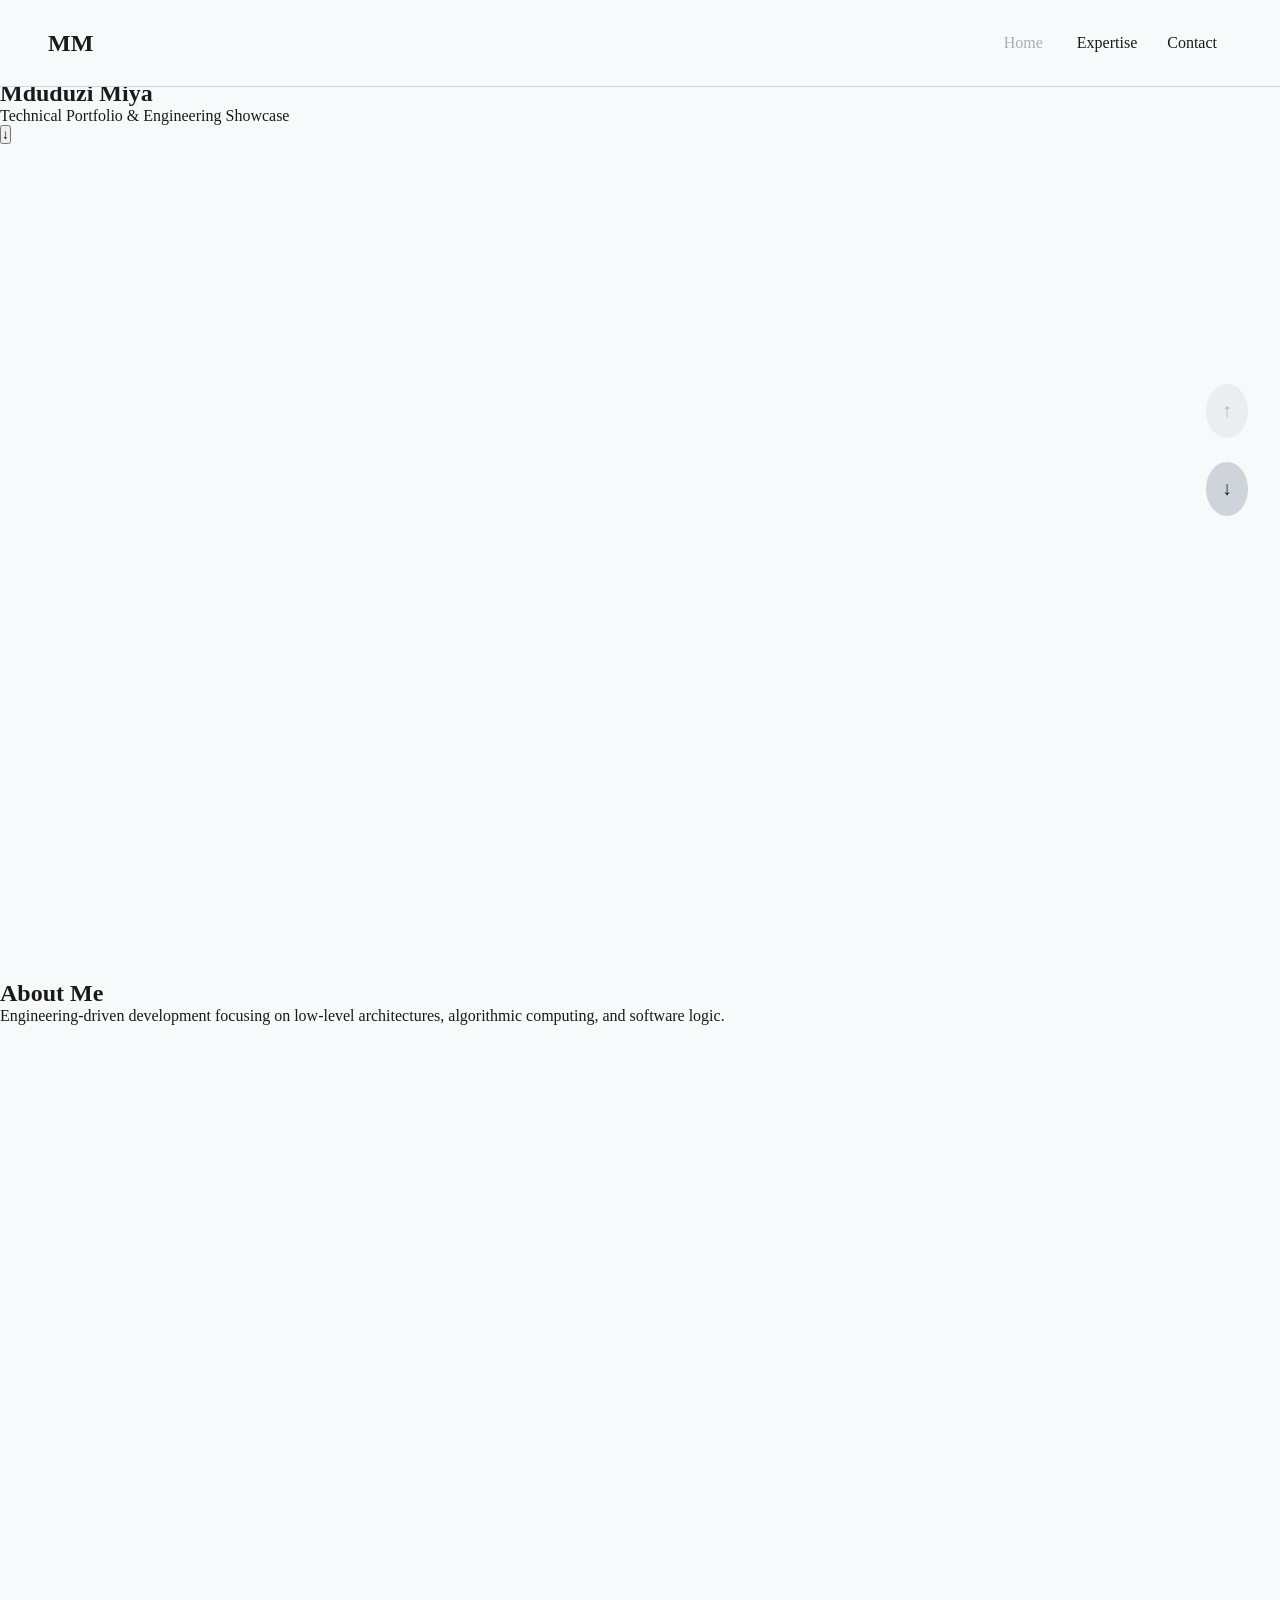
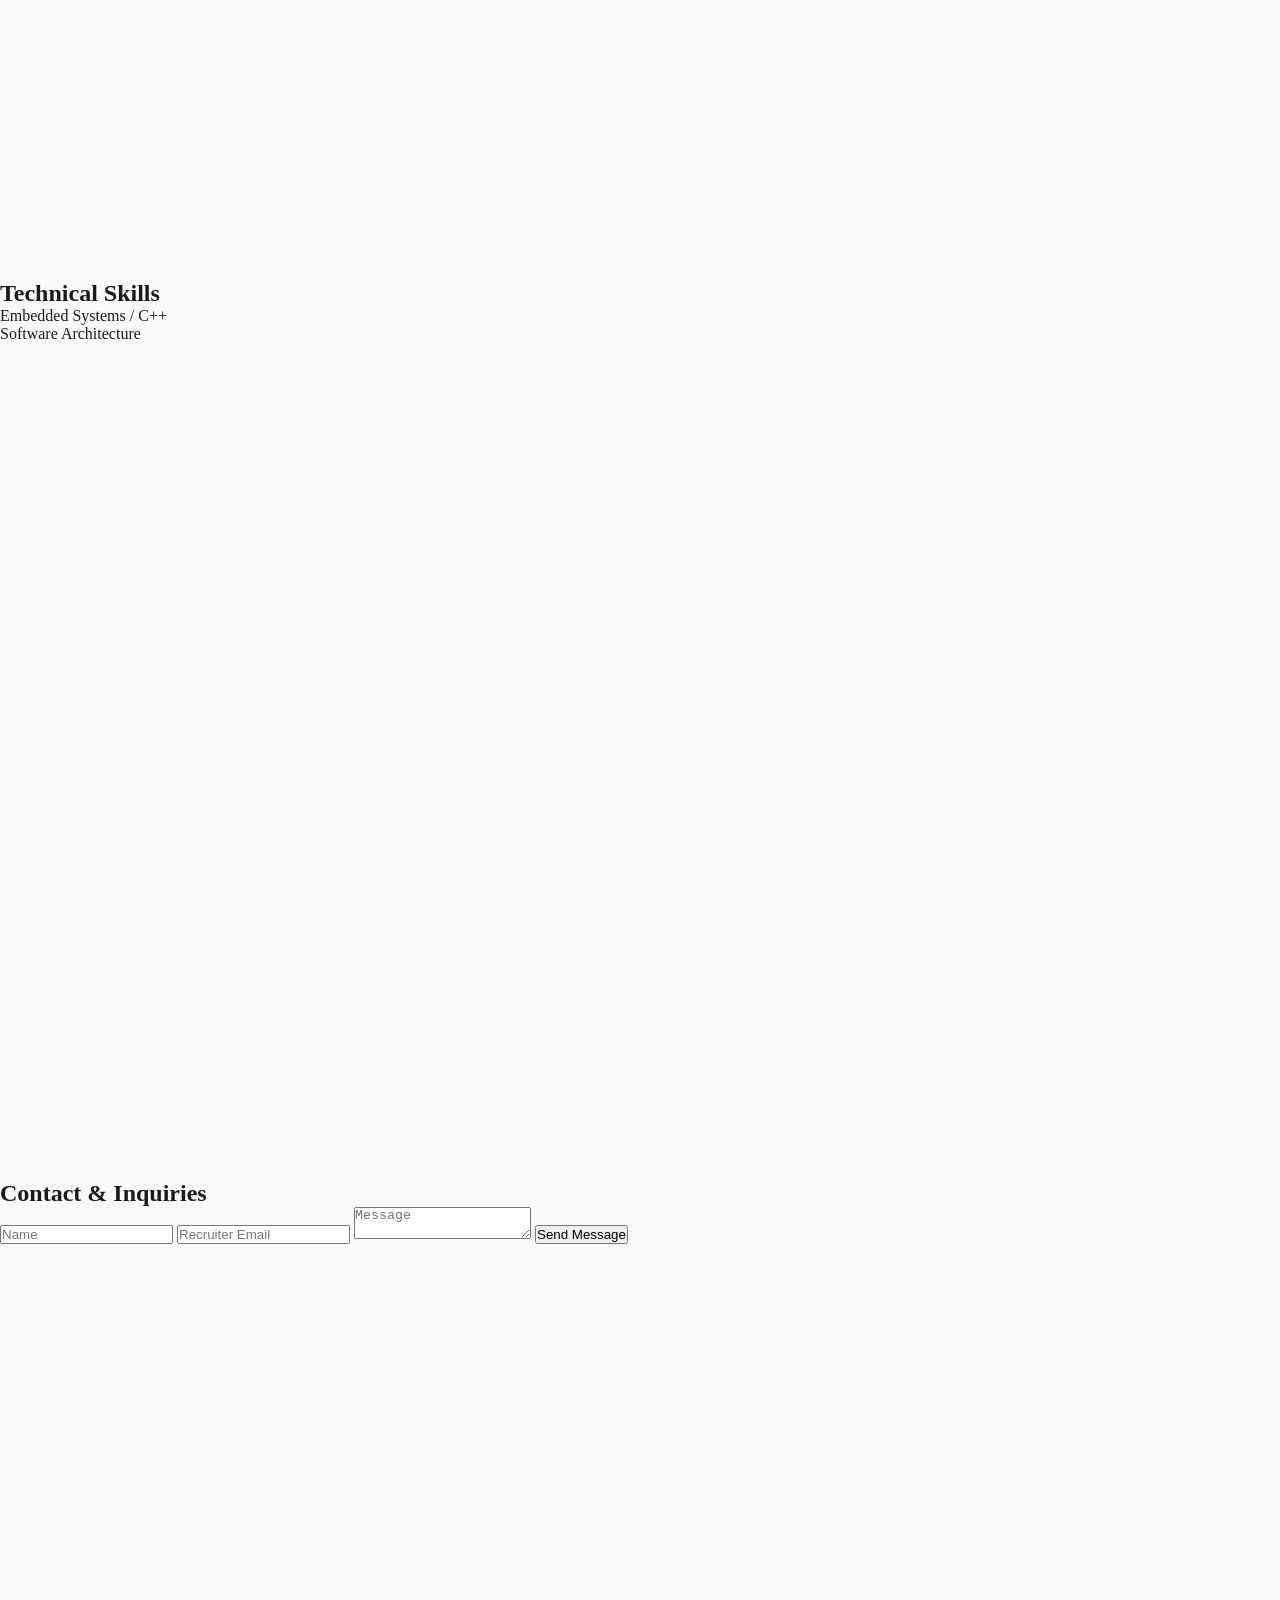
==== index.html @ b592c9f6 "Initial portfolio website" ====
<!DOCTYPE html>
<html lang="en">
<head>
    <meta charset="UTF-8">
    <meta name="viewport" content="width=device-width, initial-scale=1.0">
    <meta name="description" content="Technical portfolio of Mduduzi Miya">
    <title>Mduduzi Miya | Technical Portfolio</title>
    <link rel="stylesheet" href="css/main.css">
    <link rel="stylesheet" href="css/components/hero.css">
    <link rel="stylesheet" href="css/components/cards.css">
    <link rel="stylesheet" href="css/components/skill-bars.css">
    <link rel="stylesheet" href="css/components/footer.css">
    <link rel="stylesheet" href="css/responsive.css">
</head>
<body>

    <header id="global-header" class="site-header"></header>

    <main id="scroll-viewport">
        
        <section id="home-hero" class="panel scroll-locked">
            <div class="hero-content">
                <h1>Mduduzi Miya</h1>
                <p class="subtitle">Technical Portfolio & Engineering Showcase</p>
                <button class="cta-arrow">↓</button>
            </div>
        </section>
        
        <section id="home-about" class="panel">
            <div class="container">
                <h2>About Me</h2>
                <p>Engineering-driven development focusing on low-level architectures, algorithmic computing, and software logic.</p>
            </div>
        </section>

        <section id="home-skills" class="panel">
            <div class="container">
                <h2>Technical Skills</h2>
                <div class="skill-wrapper">
                    <label>Embedded Systems / C++</label>
                    <div class="progress-bar"><div class="fill" data-progress="90%"></div></div>
                </div>
                <div class="skill-wrapper">
                    <label>Software Architecture</label>
                    <div class="progress-bar"><div class="fill" data-progress="85%"></div></div>
                </div>
            </div>
        </section>

        <section id="home-contact" class="panel">
            <div class="container">
                <h2>Contact & Inquiries</h2>
                <form id="contact-form">
                    <input type="text" id="form-name" placeholder="Name" required>
                    <input type="email" id="form-email" placeholder="Recruiter Email" required>
                    <textarea id="form-message" placeholder="Message" required></textarea>
                    <button type="submit">Send Message</button>
                </form>
            </div>
        </section>

    </main>

    <div class="side-nav-arrows">
        <button id="nav-arrow-up" class="arrow-btn">↑</button>
        <button id="nav-arrow-down" class="arrow-btn">↓</button>
    </div>

    <script src="js/main.js"></script>
    <script src="js/sectionScroll.js"></script>
</body>
</html>
---- css/main.css ----
/* --- GLOBAL RESETS & TYPOGRAPHY FOUNDATIONS --- */
* {
    margin: 0;
    padding: 0;
    box-sizing: border-box;
}

body {
    background-color: #F8F9FA; /* Premium grayscale background color palette from PRD */
    color: #1A1A1A;
    font-family: 'Garamond', serif; /* Primary content serif style font from PRD layout specs */
    overflow-x: hidden;
    opacity: 0; /* Base structural state hidden for smooth page load fade entry triggers */
    transition: opacity 0.3s ease-in-out;
}

/* --- PREMIUM JS PAGE TRANSITION ANIMATION STATES --- */
body.page-loaded {
    opacity: 1;
}

body.page-exiting {
    opacity: 0;
}

/* --- SITE GLOBAL FIXED HEADER CONTAINER --- */
.site-header {
    width: 100%;
    position: fixed;
    top: 0;
    left: 0;
    display: flex;
    justify-content: space-between;
    align-items: center;
    padding: 1.5rem 3rem;
    background-color: rgba(248, 249, 250, 0.95);
    border-bottom: 1px solid #CED4DA;
    z-index: 1000;
}

.logo {
    font-family: 'Trajan', serif; /* Header title Trajan branding matching font spec */
    font-weight: bold;
    font-size: 1.5rem;
    color: #1A1A1A;
}

/* --- JS NAVIGATION SYSTEM DROPDOWN STYLING INTERFACES --- */
.dropdown {
    position: relative;
    display: inline-block;
}

.dropbtn {
    background: none;
    border: none;
    font-family: 'Trajan', serif;
    color: #1A1A1A;
    padding: 10px 15px;
    cursor: pointer;
    font-size: 1rem;
}

.dropdown-content {
    display: none;
    position: absolute;
    background-color: #F8F9FA;
    min-width: 200px;
    box-shadow: 0px 8px 16px rgba(0,0,0,0.05);
    border: 1px solid #CED4DA;
    z-index: 1001;
}

.dropdown-content .nav-custom-btn {
    display: block;
    width: 100%;
    text-align: left;
}

.dropdown:hover .dropdown-content {
    display: block;
}

/* --- DYNAMIC CUSTOM INTERACTION BUTTON MODIFIERS --- */
.nav-custom-btn {
    background: none;
    border: none;
    font-family: 'Trajan', serif;
    color: #1A1A1A;
    padding: 10px 15px;
    cursor: pointer;
    font-size: 1rem;
    transition: color 0.2s ease, background-color 0.2s ease;
}

.nav-custom-btn:hover, .nav-custom-btn.active {
    color: #A7AFB6; /* Premium layout selector accent text tint from PRD */
}

.dropdown-content .nav-custom-btn:hover {
    background-color: #E9ECEF;
}

/* --- STRUCTURAL VERTICAL FULL-SCREEN PANELS --- */
.panel {
    width: 100%;
    height: 100vh; /* Lock structural sections perfectly to exact fullscreen frame configurations */
    position: relative;
    overflow: hidden;
    padding-top: 80px; /* Buffer offset calculation to protect layout blocks from header overlap */
}

.panel.scroll-locked {
    touch-action: none; /* Disable viewport layout adjustments via drag tracking vectors */
}

/* --- FIXED MULTI-PAGE INTERFACE POSITION CONTROLS --- */
.side-nav-arrows {
    position: fixed;
    right: 2rem;
    top: 50%;
    transform: translateY(-50%);
    display: flex;
    flex-direction: column;
    gap: 1.5rem;
    z-index: 1000;
}

.arrow-btn {
    background: #CED4DA;
    border: none;
    padding: 1rem;
    cursor: pointer;
    border-radius: 50%;
    font-size: 1.2rem;
    color: #1A1A1A;
    transition: background 0.2s ease;
}

.arrow-btn:hover {
    background: #A7AFB6;
}
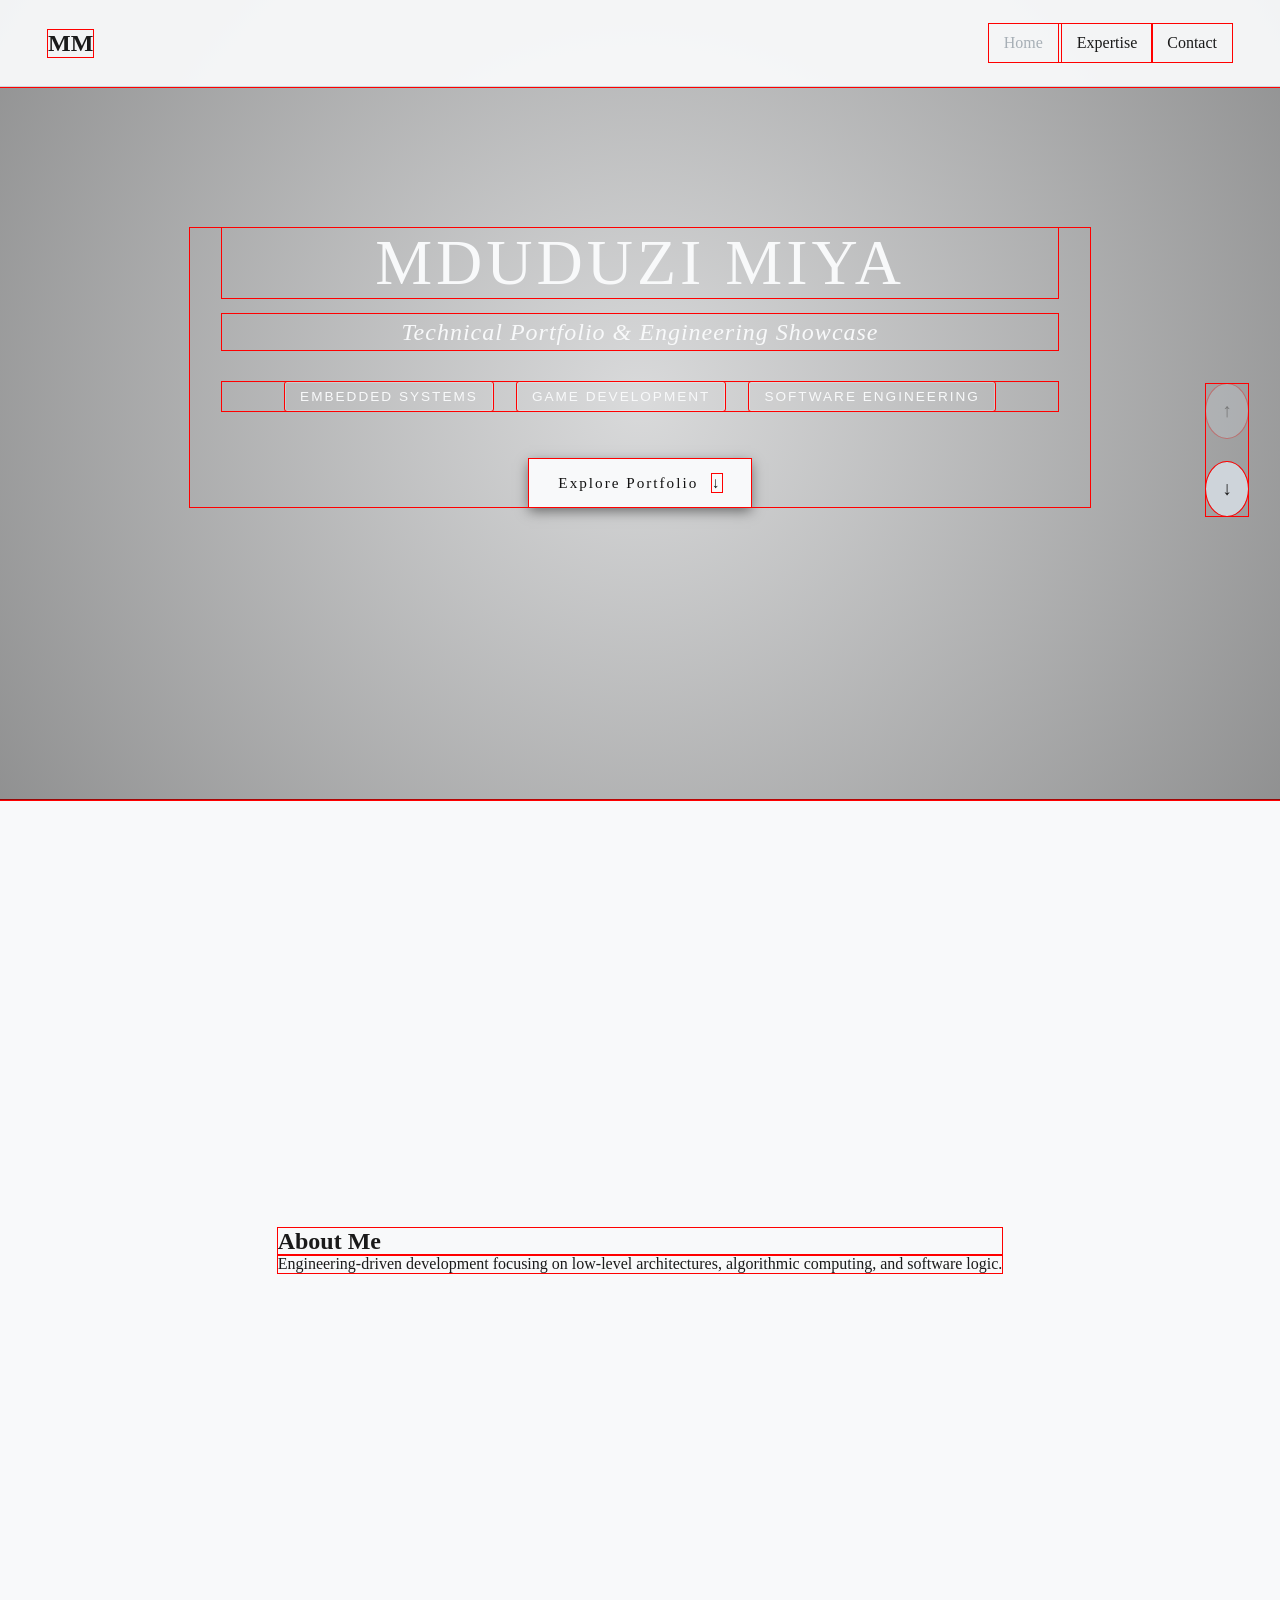
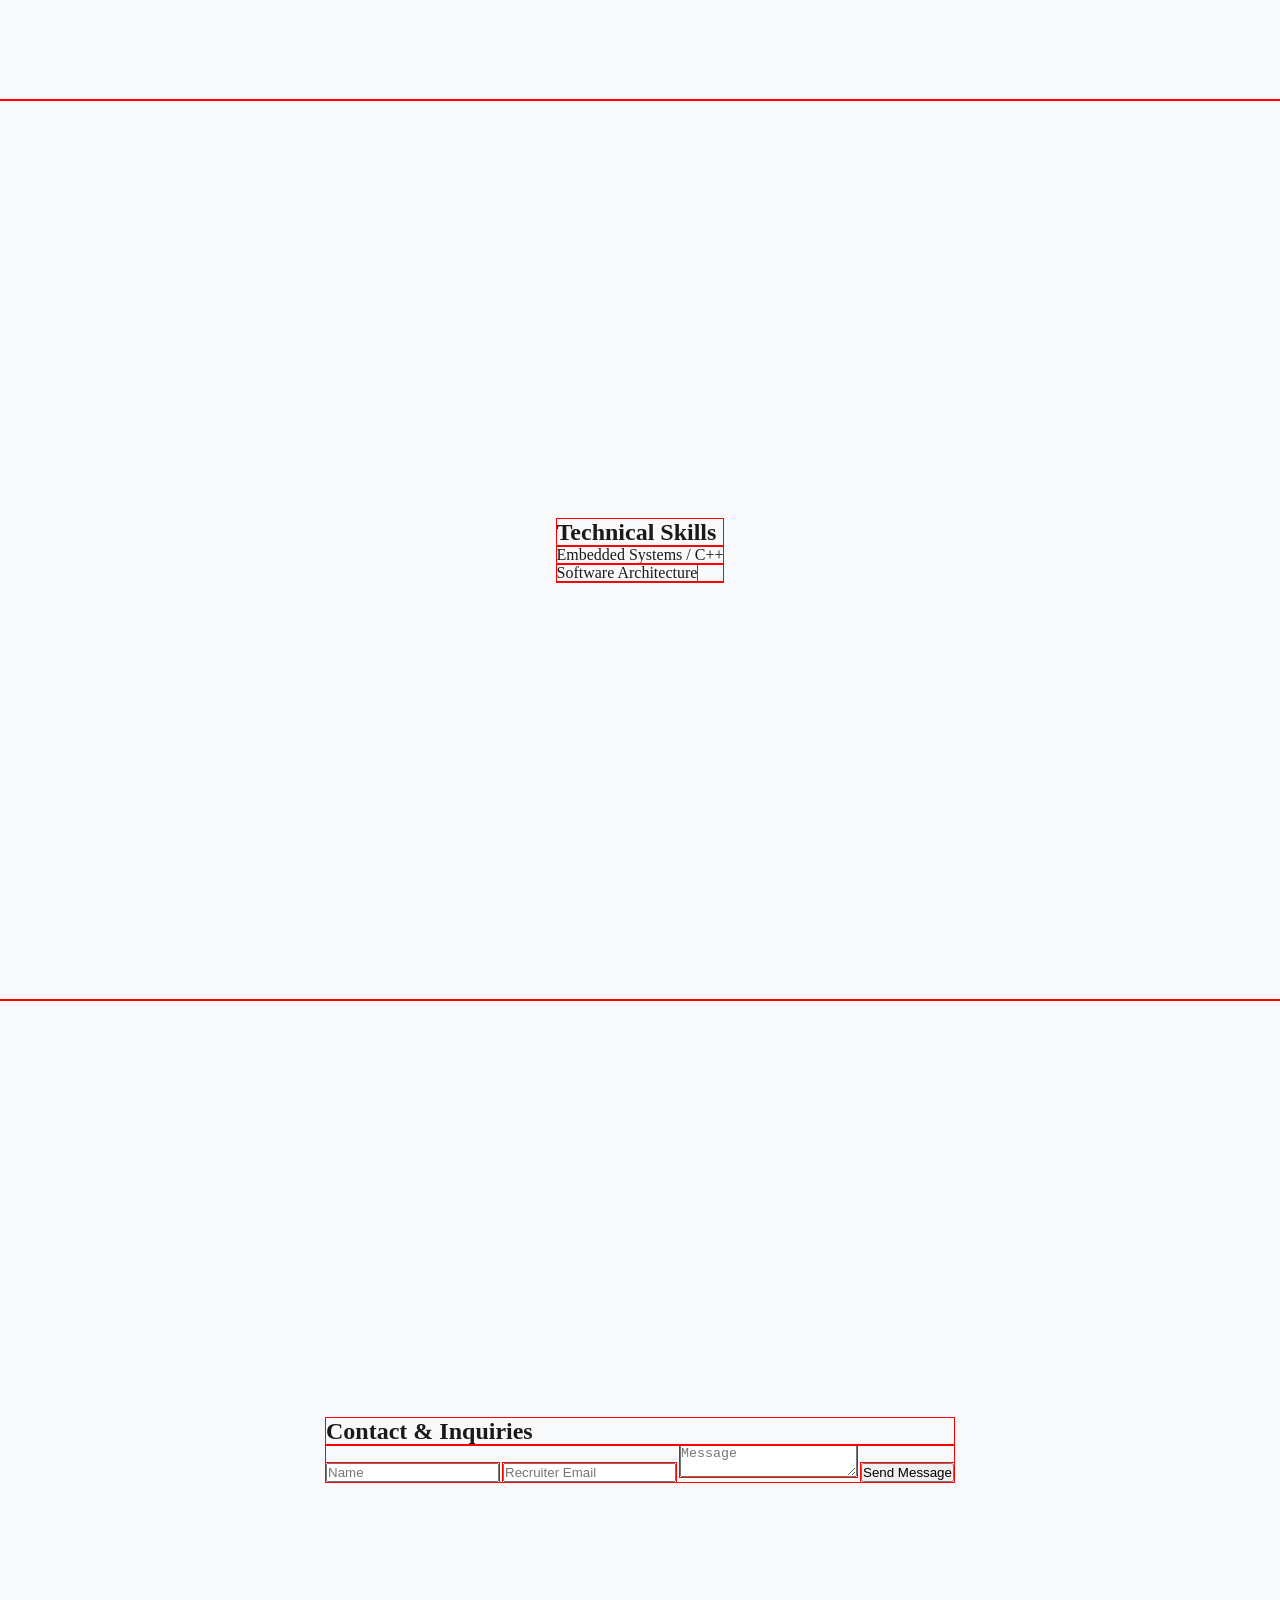
==== commit 25de0bea: "Hero Template for Home page" ====
--- a/index.html
+++ b/index.html
@@ -18,11 +18,23 @@
 
     <main id="scroll-viewport">
         
-        <section id="home-hero" class="panel scroll-locked">
+        <section id="home-section" class="panel scroll-locked">
+            <div class ="hero-overlay"> </div>
+
             <div class="hero-content">
-                <h1>Mduduzi Miya</h1>
-                <p class="subtitle">Technical Portfolio & Engineering Showcase</p>
-                <button class="cta-arrow">↓</button>
+                <h1 class = "hero-title">Mduduzi Miya</h1>
+
+                <p class="hero-subtitle">Technical Portfolio & Engineering Showcase</p>
+                
+                <div class = "hero-tags">
+                    <span>Embedded Systems</span>
+                    <span>Game Development</span>
+                    <span>Software Engineering</span>
+                </div>
+                <!-- This button still needs to be changed -->
+                <button class="cta-arrow" aria-label="Explore Portfolio">Explore Portfolio 
+                <span class="arrow-icon">↓</span>
+                </button>
             </div>
         </section>
         
--- a/css/main.css
+++ b/css/main.css
@@ -104,10 +104,10 @@
 /* --- STRUCTURAL VERTICAL FULL-SCREEN PANELS --- */
 .panel {
     width: 100%;
-    height: 100vh; /* Lock structural sections perfectly to exact fullscreen frame configurations */
-    position: relative;
-    overflow: hidden;
-    padding-top: 80px; /* Buffer offset calculation to protect layout blocks from header overlap */
+    min-height: 100vh;
+    display: flex;
+    justify-content: center;
+    align-items: center;
 }
 
 .panel.scroll-locked {
@@ -139,4 +139,7 @@
 
 .arrow-btn:hover {
     background: #A7AFB6;
+}
+ *{
+    outline: 1px solid red;
 }
--- a/css/components/hero.css
+++ b/css/components/hero.css
@@ -0,0 +1,220 @@
+/* =========================
+   HERO SECTION STYLES
+   ========================= */
+
+#home-section {
+    position: relative;
+    width: 100%;
+    min-height: calc(100vh - 100px);
+    padding-top: 100px;
+
+    display: flex;
+    justify-content: center;
+    align-items: flex-start;
+
+    /*background-image: url("../../assets/images/homepage/hero.jpg");
+    background-size: cover;
+    background-repeat: no-repeat;
+    background-position: center 32%;
+
+    overflow: hidden;
+    box-sizing: border-box;*/
+}
+
+/* =========================
+   DARK OVERLAY
+   ========================= */
+
+.hero-overlay {
+    position: absolute;
+    inset: 0;
+
+    background: radial-gradient(
+        circle,
+        rgba(40, 40, 40, 0.15) 0%,
+        rgba(18, 18, 18, 0.45) 100%
+    );
+
+    z-index: 1;
+    pointer-events: none;
+}
+
+/* =========================
+   HERO CONTENT CONTAINER
+   ========================= */
+
+.hero-content {
+    position: relative;
+    z-index: 2;
+
+    margin-top: 8rem; /* adjust as needed */
+
+    width: 100%;
+    max-width: 900px;
+
+    padding: 0 2rem;
+
+    text-align: center;
+}
+
+/* =========================
+   TITLE
+   ========================= */
+
+.hero-title {
+    font-family: 'Trajan', 'Times New Roman', serif;
+    font-size: 4rem;
+    font-weight: 400;
+
+    color: #F8F9FA;
+
+    margin-bottom: 1rem;
+
+    letter-spacing: 4px;
+    text-transform: uppercase;
+    line-height: 1.1;
+}
+
+/* =========================
+   SUBTITLE
+   ========================= */
+
+.hero-subtitle {
+    font-family: 'Garamond', 'Georgia', serif;
+    font-size: 1.5rem;
+    font-style: italic;
+
+    color: #F8F9FA;
+
+    margin-bottom: 2rem;
+
+    letter-spacing: 1px;
+    line-height: 1.5;
+}
+
+/* =========================
+   TAGS
+   ========================= */
+
+.hero-tags {
+    display: flex;
+    justify-content: center;
+    flex-wrap: wrap;
+
+    gap: 1.5rem;
+    margin-bottom: 3rem;
+}
+
+.hero-tags span {
+    font-family: Arial, sans-serif;
+    font-size: 0.85rem;
+
+    text-transform: uppercase;
+    letter-spacing: 2px;
+
+    color: #F8F9FA;
+
+    border: 1px solid rgba(255, 255, 255, 0.25);
+    padding: 6px 14px;
+
+    border-radius: 2px;
+    background-color: rgba(255, 255, 255, 0.04);
+}
+
+/* =========================
+   CTA BUTTON
+   ========================= */
+
+.cta-arrow {
+    background-color: #F8F9FA;
+    color: #121212;
+
+    border: 1px solid #F8F9FA;
+    padding: 14px 28px;
+
+    font-family: 'Trajan', 'Times New Roman', serif;
+    font-size: 0.95rem;
+
+    letter-spacing: 2px;
+    cursor: pointer;
+
+    box-shadow: 0 4px 12px rgba(0, 0, 0, 0.5);
+
+    animation: bounceIndicator 2s infinite;
+    transition: all 0.3s ease;
+}
+
+.cta-arrow:hover {
+    background-color: transparent;
+    color: #F8F9FA;
+
+    border-color: #A7AFB6;
+
+    box-shadow: 0 6px 20px rgba(255, 255, 255, 0.1);
+}
+
+/* =========================
+   ARROW ICON
+   ========================= */
+
+.arrow-icon {
+    display: inline-block;
+    margin-left: 8px;
+
+    transition: transform 0.3s ease;
+}
+
+.cta-arrow:hover .arrow-icon {
+    transform: translateY(4px);
+}
+
+/* =========================
+   BOUNCE ANIMATION
+   ========================= */
+
+@keyframes bounceIndicator {
+    0%, 20%, 50%, 80%, 100% {
+        transform: translateY(0);
+    }
+
+    40% {
+        transform: translateY(-8px);
+    }
+
+    60% {
+        transform: translateY(-4px);
+    }
+}
+
+/* =========================
+   RESPONSIVE
+   ========================= */
+
+@media (max-width: 768px) {
+    #home-section {
+        padding-top: 70px;
+        min-height: calc(100vh - 70px);
+    }
+
+    .hero-title {
+        font-size: 2.5rem;
+        letter-spacing: 2px;
+    }
+
+    .hero-subtitle {
+        font-size: 1.2rem;
+    }
+
+    .hero-tags {
+        gap: 0.75rem;
+    }
+
+    .hero-tags span {
+        font-size: 0.75rem;
+    }
+
+    .cta-arrow {
+        padding: 12px 24px;
+        font-size: 0.85rem;
+    }
+}
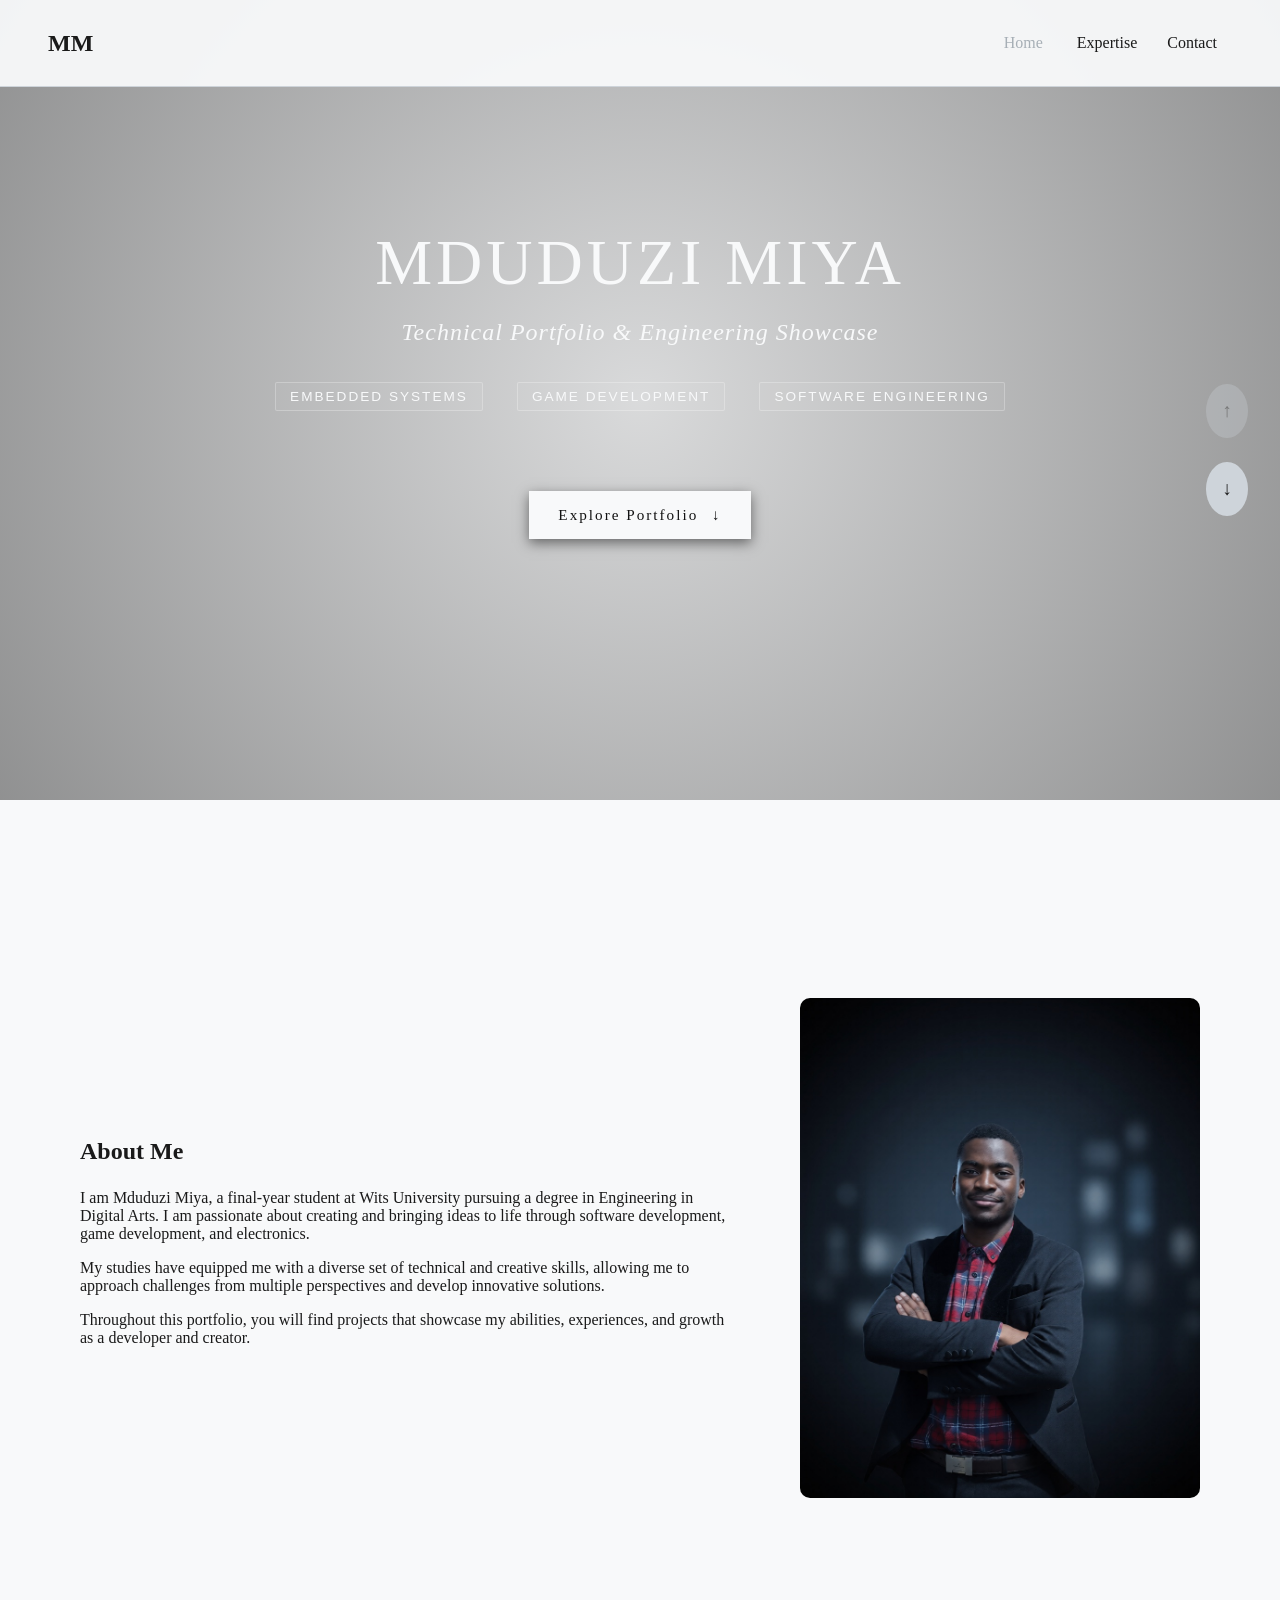
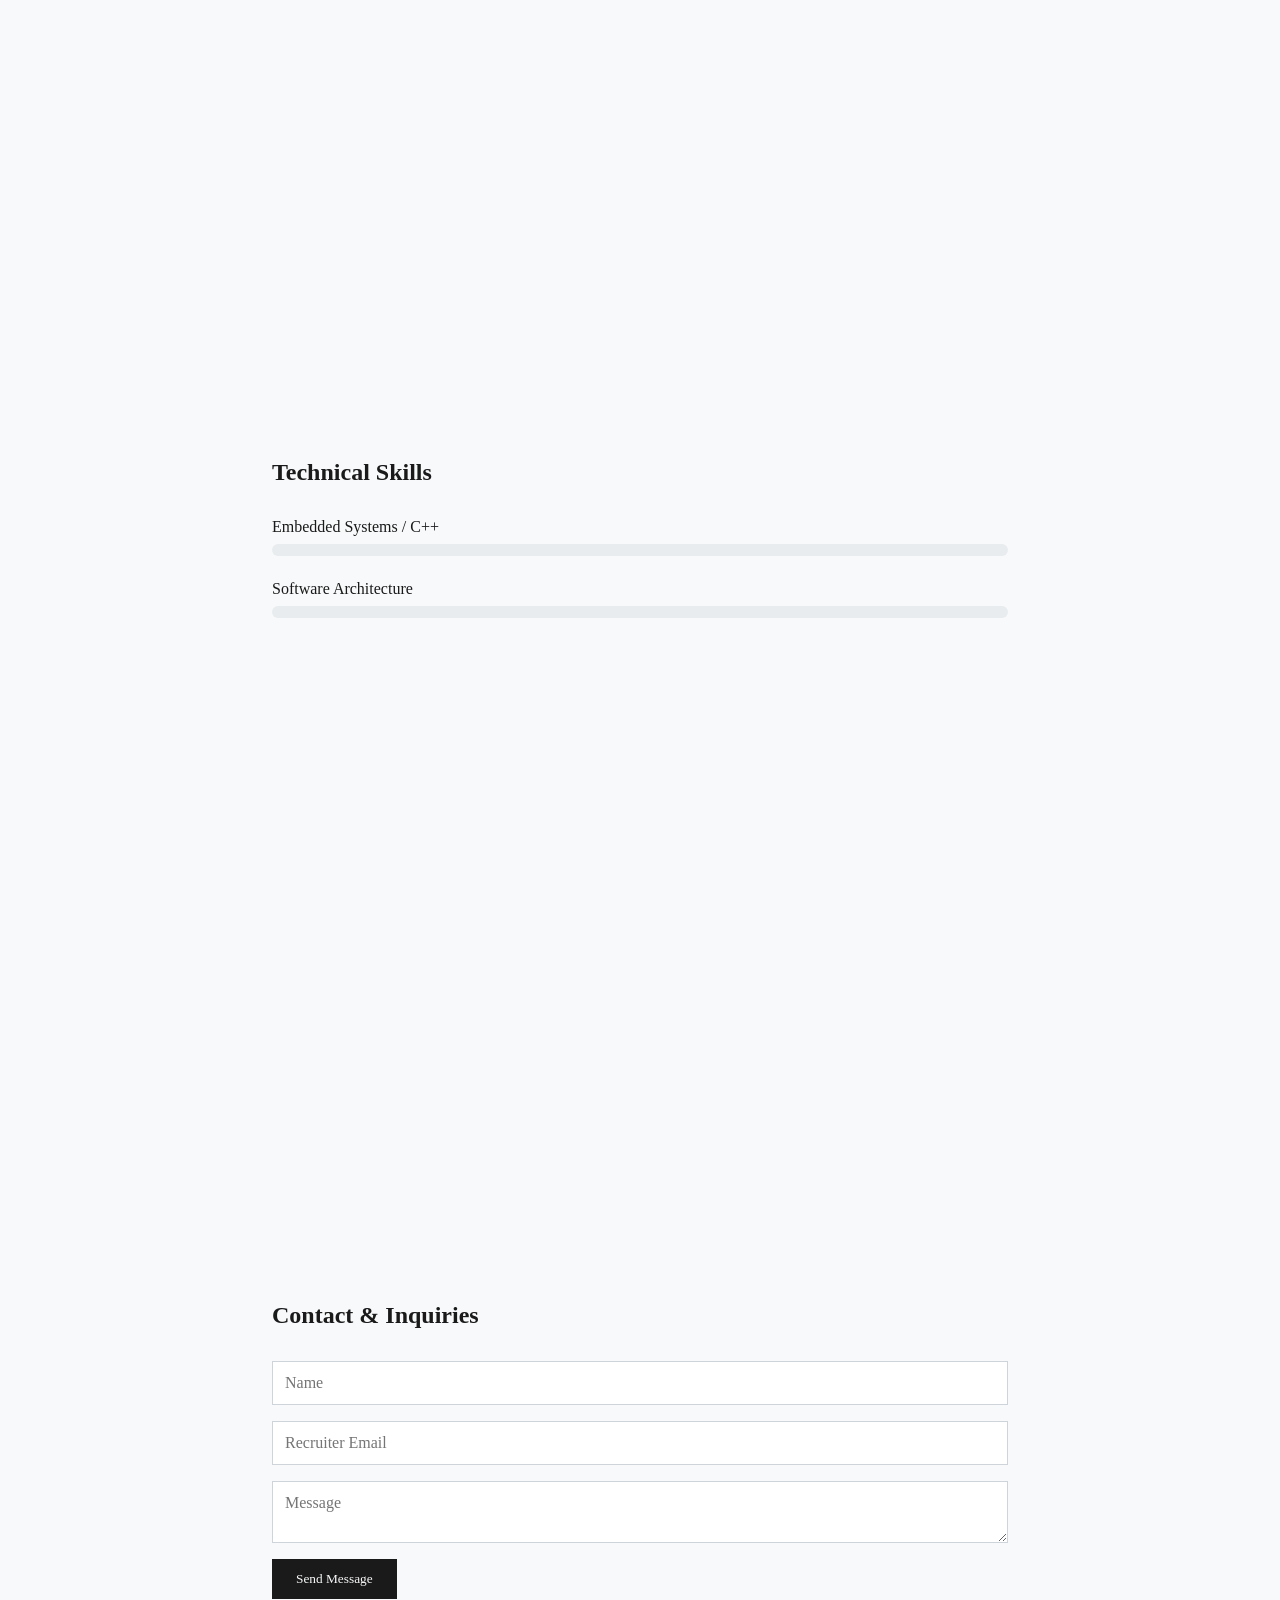
==== commit 553cad6b: "Contact Section Refined. Technical Skill Section Template Done. About Section Needs Refinement" ====
--- a/index.html
+++ b/index.html
@@ -39,11 +39,36 @@
         </section>
         
         <section id="home-about" class="panel">
-            <div class="container">
-                <h2>About Me</h2>
-                <p>Engineering-driven development focusing on low-level architectures, algorithmic computing, and software logic.</p>
-            </div>
-        </section>
+    <div class="about-container">
+
+        <div class="about-text">
+            <h2>About Me</h2>
+
+            <p>
+                I am Mduduzi Miya, a final-year student at Wits University pursuing
+                a degree in Engineering in Digital Arts. I am passionate about
+                creating and bringing ideas to life through software development,
+                game development, and electronics.
+            </p>
+
+            <p>
+                My studies have equipped me with a diverse set of technical and
+                creative skills, allowing me to approach challenges from multiple
+                perspectives and develop innovative solutions.
+            </p>
+
+            <p>
+                Throughout this portfolio, you will find projects that showcase my
+                abilities, experiences, and growth as a developer and creator.
+            </p>
+        </div>
+
+        <div class="about-image">
+            <img src="assets/images/homepage/hero.jpg" alt="Mduduzi Miya">
+        </div>
+
+    </div>
+</section>
 
         <section id="home-skills" class="panel">
             <div class="container">
--- a/css/main.css
+++ b/css/main.css
@@ -140,6 +140,157 @@
 .arrow-btn:hover {
     background: #A7AFB6;
 }
- *{
+ /*{
     outline: 1px solid red;
+}*/
+
+#home-about {
+    padding: 0 5rem;
+}
+
+.about-container {
+    width: 100%;
+    max-width: 1400px;
+
+    display: flex;
+    flex-direction: row;
+
+    justify-content: space-between;
+    align-items: center;
+
+    gap: 4rem;
+}
+
+.about-text {
+    flex: 1;
+}
+
+.about-text h2 {
+    font-family: 'Trajan', serif;
+    margin-bottom: 1.5rem;
+}
+
+.about-text p {
+    margin-bottom: 1rem;
+}
+
+.about-image {
+    flex: 0 0 400px;
+}
+
+.about-image img {
+    width: 100%;
+    height: 500px;
+    object-fit: cover;
+    border-radius: 10px;
+}
+
+
+/* --- APPENDED MISSING CONTAINER ELEMENTS FROM HTML --- */
+.container {
+    width: 100%;
+    max-width: 800px;
+    padding: 0 2rem;
+}
+
+.container h2 {
+    font-family: 'Trajan', serif;
+    margin-bottom: 2rem;
+}
+
+/* Hero Content Styles */
+.hero-content {
+    text-align: center;
+    z-index: 2;
+}
+
+.hero-title {
+    font-family: 'Trajan', serif;
+    font-size: 3.5rem;
+    margin-bottom: 1rem;
+}
+
+.hero-subtitle {
+    font-size: 1.2rem;
+    margin-bottom: 1.5rem;
+    color: #555;
+}
+
+.hero-tags span {
+    display: inline-block;
+    padding: 5px 15px;
+    margin: 0 5px 2rem 5px;
+    border: 1px solid #CED4DA;
+    font-size: 0.9rem;
+}
+
+.cta-arrow {
+    background: #1A1A1A;
+    color: #F8F9FA;
+    border: none;
+    padding: 12px 24px;
+    font-family: 'Trajan', serif;
+    cursor: pointer;
+    transition: background 0.2s ease;
+}
+
+.cta-arrow:hover {
+    background: #A7AFB6;
+    color: #1A1A1A;
+}
+
+/* Skill Bars Styles */
+.skill-wrapper {
+    margin-bottom: 1.5rem;
+}
+
+.skill-wrapper label {
+    display: block;
+    margin-bottom: 0.5rem;
+}
+
+.progress-bar {
+    width: 100%;
+    background-color: #E9ECEF;
+    height: 12px;
+    border-radius: 6px;
+    overflow: hidden;
+}
+
+.progress-bar .fill {
+    height: 100%;
+    background-color: #1A1A1A;
+    width: 0; /* Fallback baseline - should be modified via JS or set width inline */
+}
+
+/* Contact Form Styles */
+#contact-form {
+    display: flex;
+    flex-direction: column;
+    gap: 1rem;
+}
+
+#contact-form input, 
+#contact-form textarea {
+    width: 100%;
+    padding: 12px;
+    border: 1px solid #CED4DA;
+    background-color: #FFF;
+    font-family: 'Garamond', serif;
+    font-size: 1rem;
+}
+
+#contact-form button {
+    align-self: flex-start;
+    background: #1A1A1A;
+    color: #F8F9FA;
+    border: none;
+    padding: 12px 24px;
+    font-family: 'Trajan', serif;
+    cursor: pointer;
+}
+
+#contact-form button:hover {
+    background: #A7AFB6;
+    color: #1A1A1A;
 }
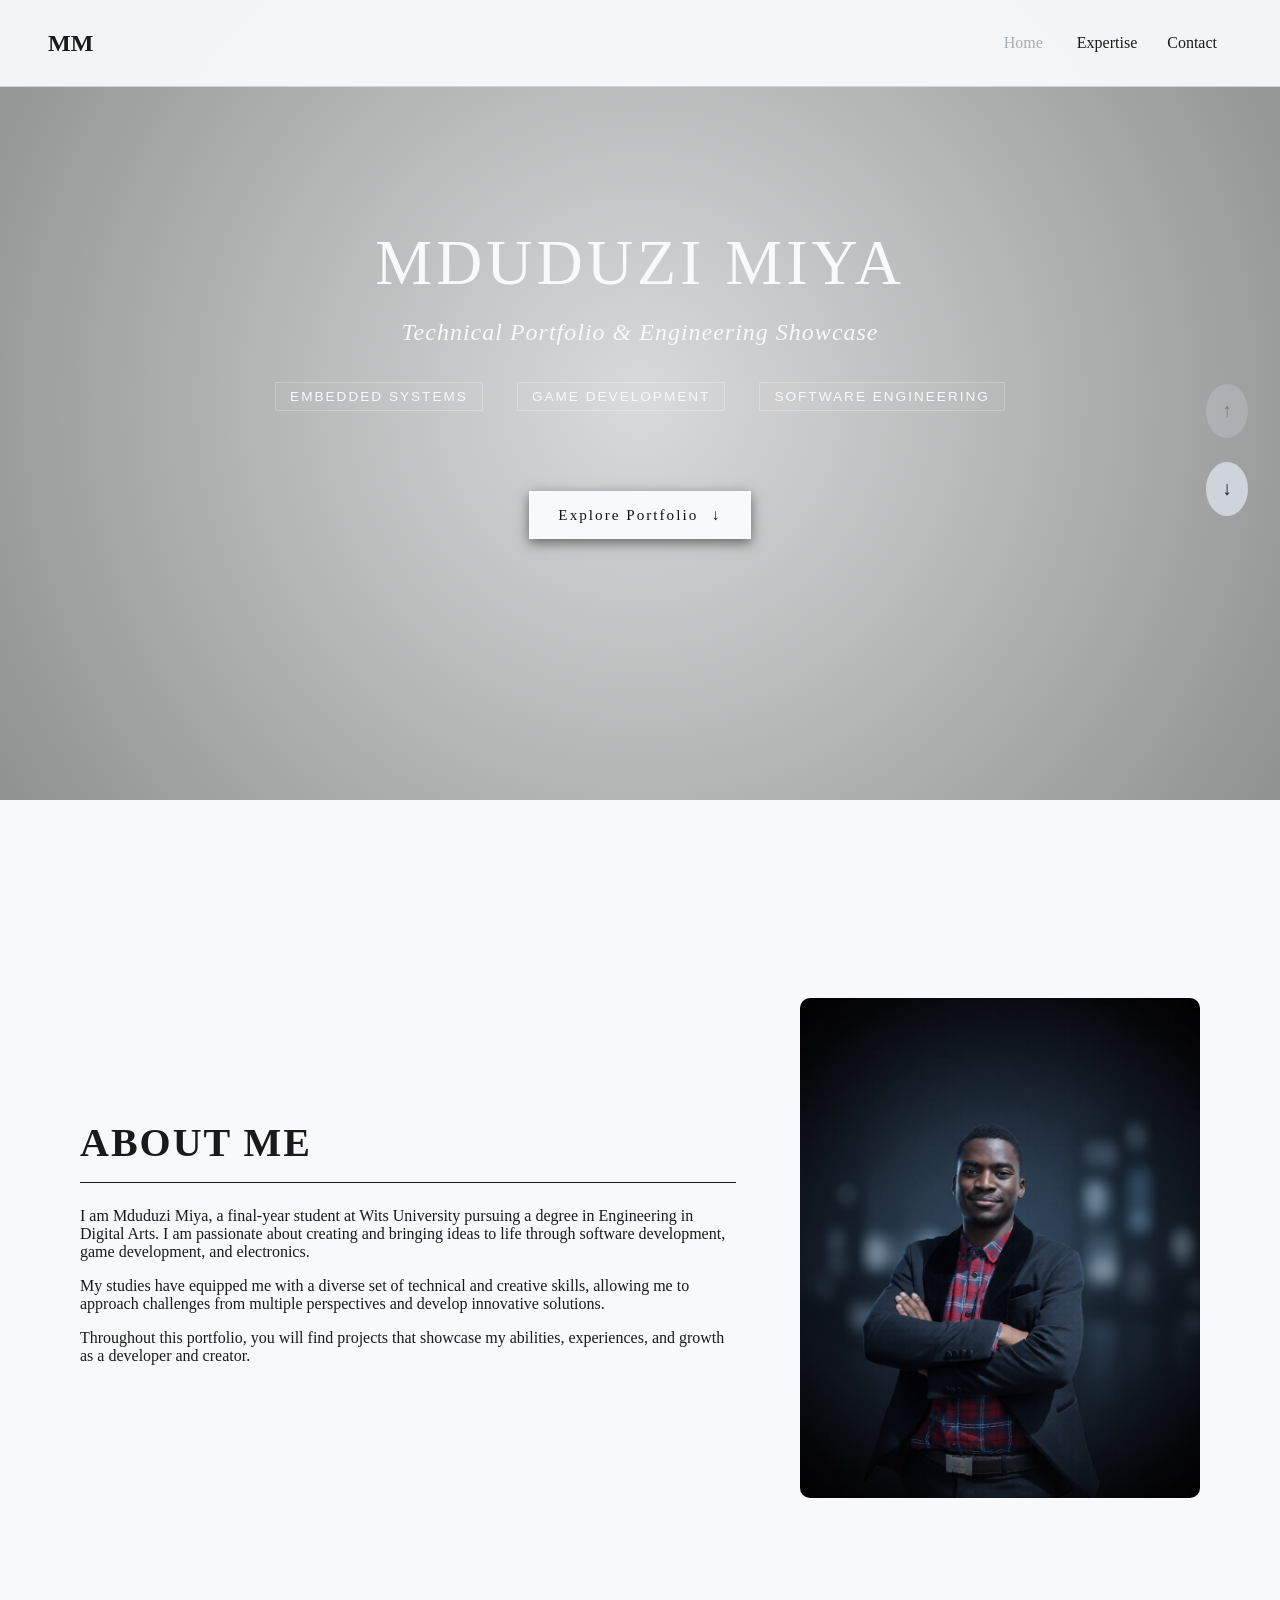
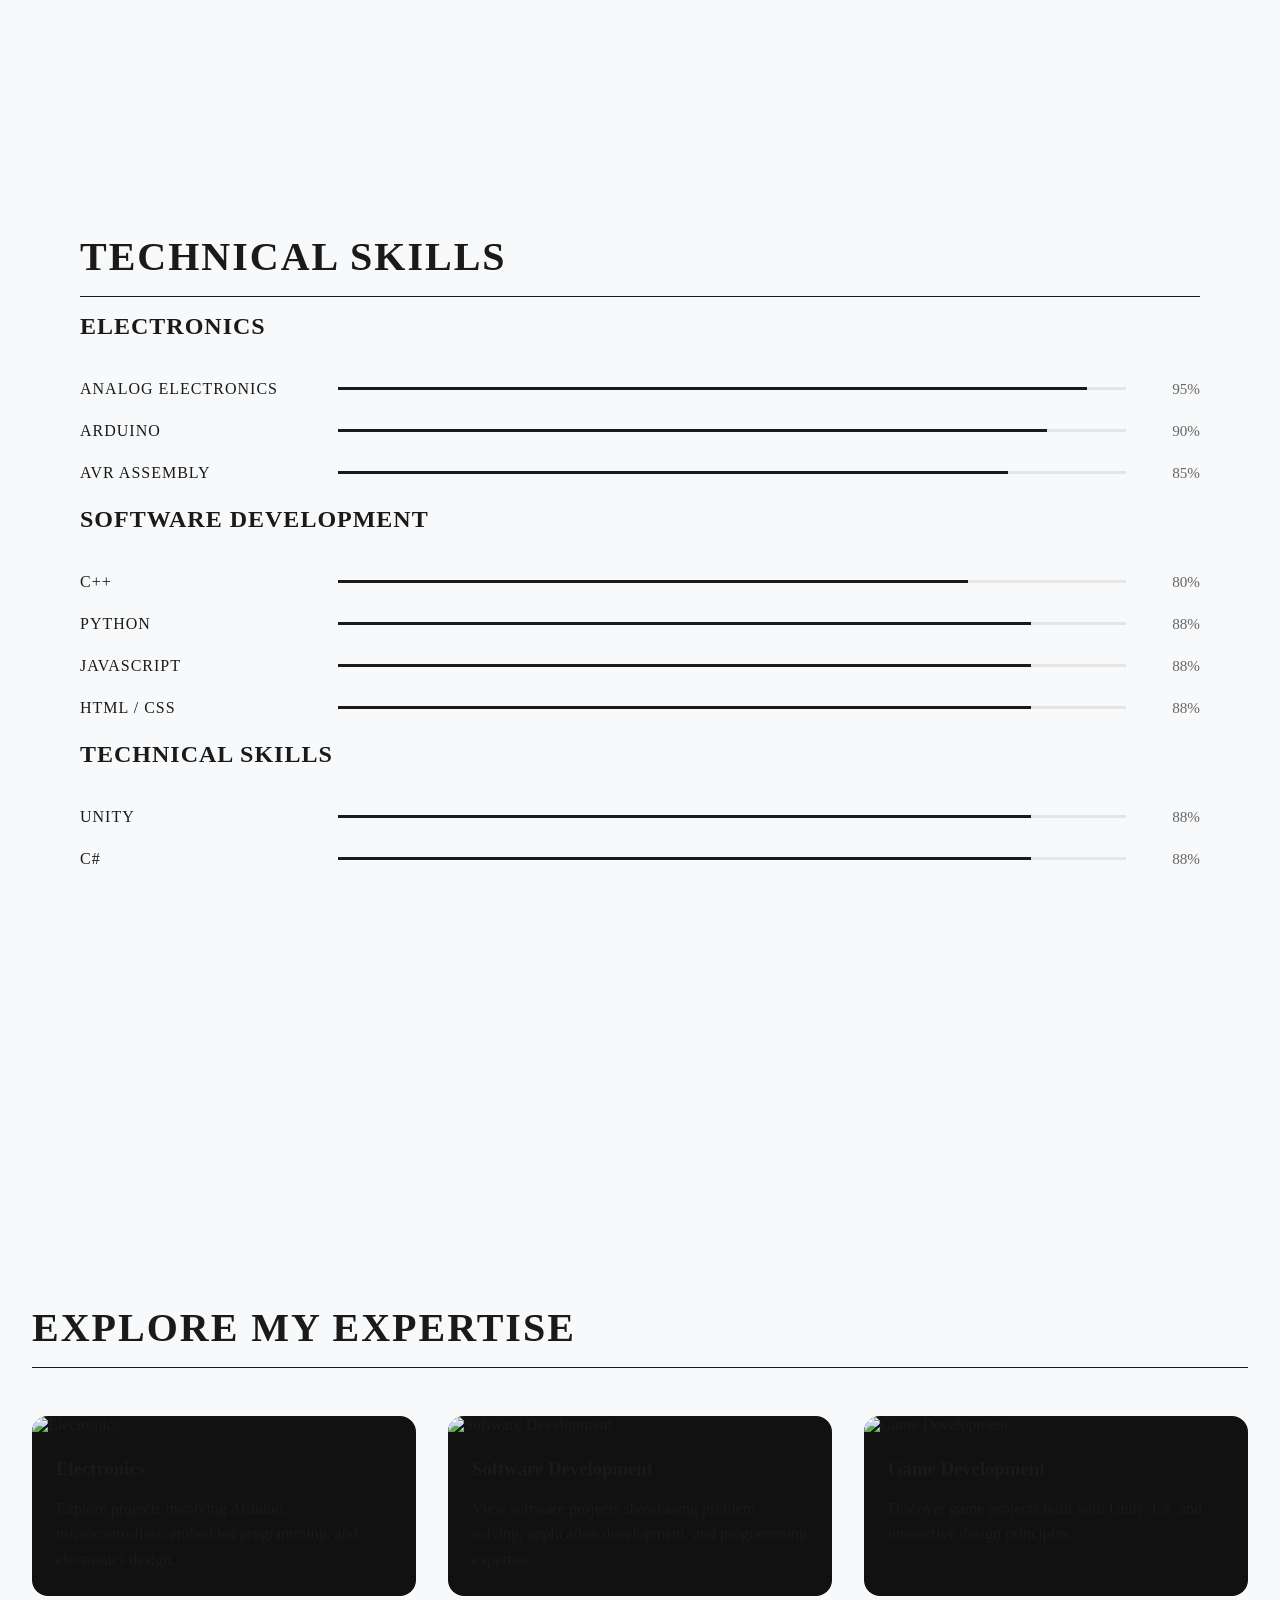
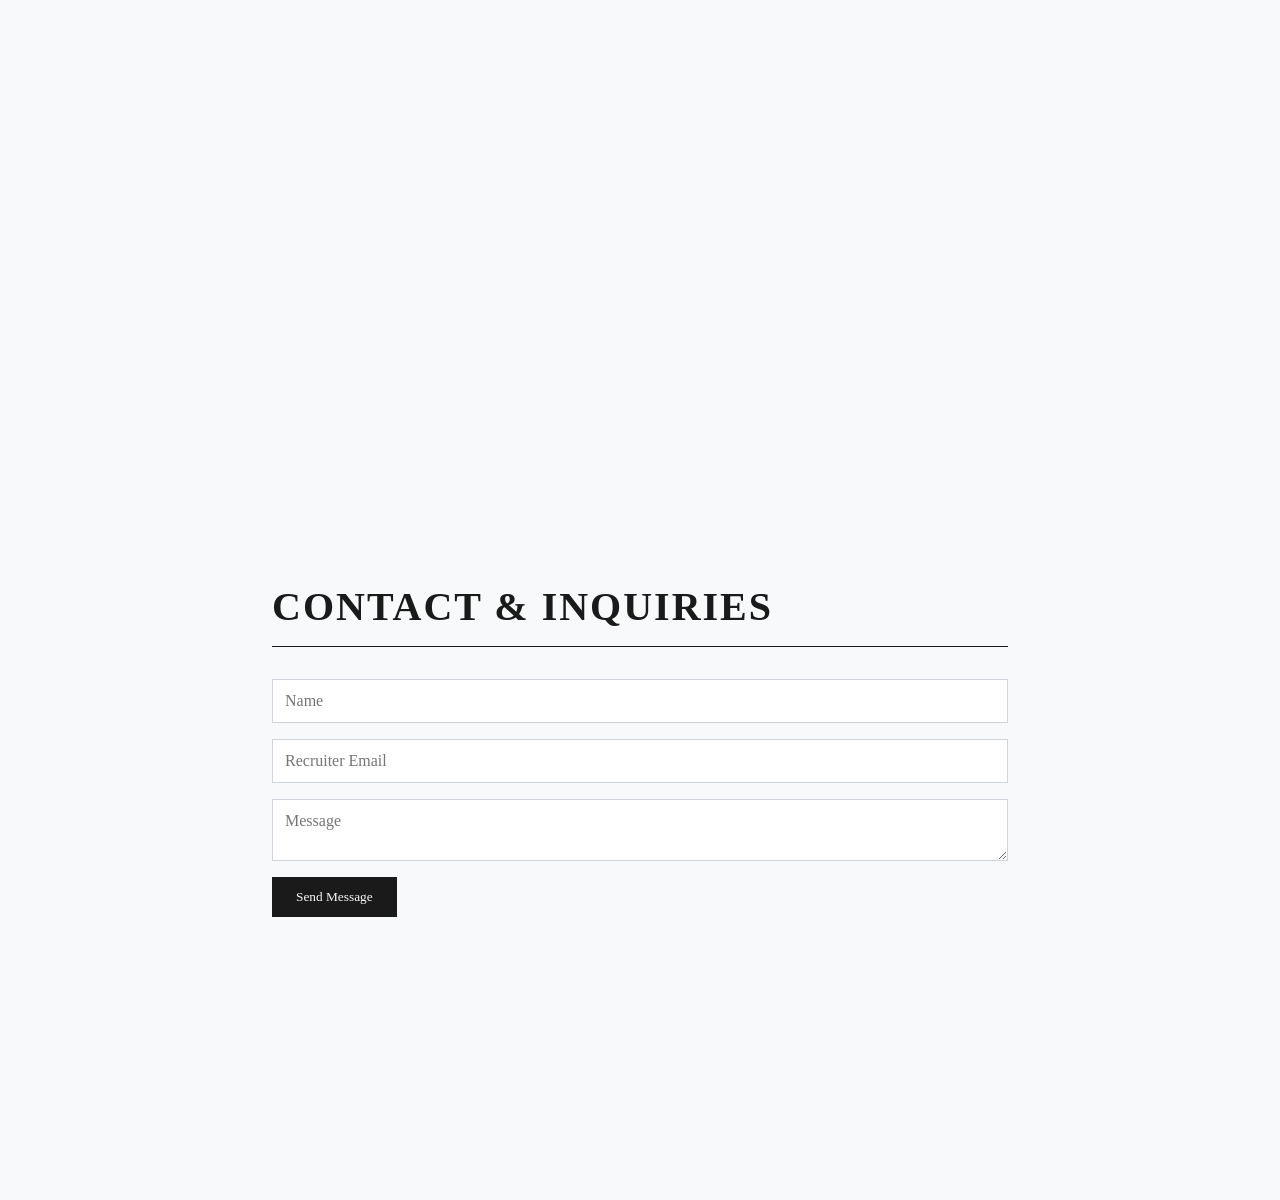
==== commit 8a04b125: "Home Page Basically Done. Added Expertise Cards. Relooked Skills Sections" ====
--- a/index.html
+++ b/index.html
@@ -8,7 +8,7 @@
     <link rel="stylesheet" href="css/main.css">
     <link rel="stylesheet" href="css/components/hero.css">
     <link rel="stylesheet" href="css/components/cards.css">
-    <link rel="stylesheet" href="css/components/skill-bars.css">
+    <link rel="stylesheet" href="css/components/skill bar.css">
     <link rel="stylesheet" href="css/components/footer.css">
     <link rel="stylesheet" href="css/responsive.css">
 </head>
@@ -42,7 +42,7 @@
     <div class="about-container">
 
         <div class="about-text">
-            <h2>About Me</h2>
+            <h2 class="section-title">About Me</h2>
 
             <p>
                 I am Mduduzi Miya, a final-year student at Wits University pursuing
@@ -70,23 +70,203 @@
     </div>
 </section>
 
-        <section id="home-skills" class="panel">
-            <div class="container">
-                <h2>Technical Skills</h2>
-                <div class="skill-wrapper">
-                    <label>Embedded Systems / C++</label>
-                    <div class="progress-bar"><div class="fill" data-progress="90%"></div></div>
-                </div>
-                <div class="skill-wrapper">
-                    <label>Software Architecture</label>
-                    <div class="progress-bar"><div class="fill" data-progress="85%"></div></div>
-                </div>
-            </div>
-        </section>
+<section id="home-skills" class="panel">
+    <div class="skills-section">
+
+        <h2 class="section-title">Technical Skills</h2>
+
+        
+
+        <div class="skills-container">
+
+            <h3 class="skills-title">Electronics</h3>
+
+            <div class="skill-item">
+
+                <div class="skill-name-column">
+                    <span class="skill-name">
+                        Analog Electronics
+                    </span>
+                </div>
+
+                <div class="skill-bar-column">
+                    <div class="skill-track">
+                        <div class="skill-fill" style="width:95%;"></div>
+                    </div>
+
+                    <span class="skill-percentage">95%</span>
+                </div>
+
+            </div>
+
+            <div class="skill-item">
+
+                <div class="skill-name-column">
+                    <span class="skill-name">
+                        Arduino
+                    </span>
+                </div>
+
+                <div class="skill-bar-column">
+                    <div class="skill-track">
+                        <div class="skill-fill" style="width:90%;"></div>
+                    </div>
+
+                    <span class="skill-percentage">90%</span>
+                </div>
+
+            </div>
+
+            <div class="skill-item">
+
+                <div class="skill-name-column">
+                    <span class="skill-name">
+                        AVR Assembly
+                    </span>
+                </div>
+
+                <div class="skill-bar-column">
+                    <div class="skill-track">
+                        <div class="skill-fill" style="width:85%;"></div>
+                    </div>
+
+                    <span class="skill-percentage">85%</span>
+                </div>
+
+            </div>
+
+            <h3 class="skills-title">Software Development</h3>
+
+            <div class="skill-item">
+
+                <div class="skill-name-column">
+                    <span class="skill-name">
+                        C++
+                    </span>
+                </div>
+
+                <div class="skill-bar-column">
+                    <div class="skill-track">
+                        <div class="skill-fill" style="width:80%;"></div>
+                    </div>
+
+                    <span class="skill-percentage">80%</span>
+                </div>
+
+            </div>
+
+            <div class="skill-item">
+
+                <div class="skill-name-column">
+                    <span class="skill-name">
+                        Python
+                    </span>
+                </div>
+
+                <div class="skill-bar-column">
+                    <div class="skill-track">
+                        <div class="skill-fill" style="width:88%;"></div>
+                    </div>
+
+                    <span class="skill-percentage">88%</span>
+                </div>
+
+            </div>
+
+            <div class="skill-item">
+
+                <div class="skill-name-column">
+                    <span class="skill-name">
+                        JavaScript
+                    </span>
+                </div>
+
+                <div class="skill-bar-column">
+                    <div class="skill-track">
+                        <div class="skill-fill" style="width:88%;"></div>
+                    </div>
+
+                    <span class="skill-percentage">88%</span>
+                </div>
+
+            </div>
+
+            <div class="skill-item">
+
+                <div class="skill-name-column">
+                    <span class="skill-name">
+                        HTML / CSS
+                    </span>
+                </div>
+
+                <div class="skill-bar-column">
+                    <div class="skill-track">
+                        <div class="skill-fill" style="width:88%;"></div>
+                    </div>
+
+                    <span class="skill-percentage">88%</span>
+                </div>
+
+            </div>
+
+            <h3 class="skills-title">Technical Skills</h3>
+
+            <div class="skill-item">
+
+                <div class="skill-name-column">
+                    <span class="skill-name">
+                        Unity
+                    </span>
+                </div>
+
+                <div class="skill-bar-column">
+                    <div class="skill-track">
+                        <div class="skill-fill" style="width:88%;"></div>
+                    </div>
+
+                    <span class="skill-percentage">88%</span>
+                </div>
+
+            </div>
+
+            <div class="skill-item">
+
+                <div class="skill-name-column">
+                    <span class="skill-name">
+                        C#
+                    </span>
+                </div>
+
+                <div class="skill-bar-column">
+                    <div class="skill-track">
+                        <div class="skill-fill" style="width:88%;"></div>
+                    </div>
+
+                    <span class="skill-percentage">88%</span>
+                </div>
+
+            </div>
+
+        </div>
+
+    </div>
+</section>
+
+<section id="home-expertise" class="panel">
+    <div class="expertise-section">
+
+        <h2 class="section-title">Explore My Expertise</h2>
+
+        <div id="expertise-container" class="expertise-container">
+           
+        </div>
+
+    </div>
+</section>
 
         <section id="home-contact" class="panel">
             <div class="container">
-                <h2>Contact & Inquiries</h2>
+                <h2 class="section-title">Contact & Inquiries</h2>
                 <form id="contact-form">
                     <input type="text" id="form-name" placeholder="Name" required>
                     <input type="email" id="form-email" placeholder="Recruiter Email" required>
--- a/css/main.css
+++ b/css/main.css
@@ -239,29 +239,6 @@
     color: #1A1A1A;
 }
 
-/* Skill Bars Styles */
-.skill-wrapper {
-    margin-bottom: 1.5rem;
-}
-
-.skill-wrapper label {
-    display: block;
-    margin-bottom: 0.5rem;
-}
-
-.progress-bar {
-    width: 100%;
-    background-color: #E9ECEF;
-    height: 12px;
-    border-radius: 6px;
-    overflow: hidden;
-}
-
-.progress-bar .fill {
-    height: 100%;
-    background-color: #1A1A1A;
-    width: 0; /* Fallback baseline - should be modified via JS or set width inline */
-}
 
 /* Contact Form Styles */
 #contact-form {
@@ -293,4 +270,4 @@
 #contact-form button:hover {
     background: #A7AFB6;
     color: #1A1A1A;
-}+}
--- a/css/components/cards.css
+++ b/css/components/cards.css
@@ -0,0 +1,70 @@
+.expertise-section {
+    padding: 6rem 2rem;
+}
+
+.expertise-container {
+    display: grid;
+    grid-template-columns: repeat(3, 1fr);
+    gap: 2rem;
+    margin-top: 3rem;
+}
+
+.expertise-card {
+    display: block;
+    text-decoration: none;
+    color: inherit;
+
+    background: #111;
+    border-radius: 16px;
+    overflow: hidden;
+
+    transition: transform 0.3s ease;
+}
+
+.expertise-card:hover {
+    transform: translateY(-8px);
+}
+
+.expertise-card img {
+    width: 100%;
+    height: 250px;
+    object-fit: cover;
+}
+
+.card-content {
+    padding: 1.5rem;
+}
+
+.card-content h3 {
+    margin-bottom: 1rem;
+}
+
+.card-content p {
+    line-height: 1.6;
+}
+
+@media (max-width: 768px) {
+
+    .expertise-container {
+        display: flex;
+        overflow-x: auto;
+        gap: 1rem;
+
+        scroll-snap-type: x mandatory;
+
+        padding-bottom: 1rem;
+
+        scrollbar-width: none;
+    }
+
+    .expertise-container::-webkit-scrollbar {
+        display: none;
+    }
+
+    .expertise-card {
+        min-width: 85%;
+        flex-shrink: 0;
+
+        scroll-snap-align: center;
+    }
+}
--- a/css/components/skill bar.css
+++ b/css/components/skill bar.css
@@ -0,0 +1,130 @@
+/* =========================
+   TECHNICAL SKILLS SECTION
+   ========================= */
+
+#home-skills {
+    padding: 0 5rem;
+}
+
+.skills-section {
+    width: 100%;
+    max-width: 1200px;
+
+    font-family: 'Garamond', serif;
+    color: #1A1A1A;
+}
+
+.section-title {
+    font-family: 'Trajan', serif;
+    font-size: 2.5rem;
+
+    text-transform: uppercase;
+    letter-spacing: 2px;
+
+    margin-bottom: 1rem;
+    padding-bottom: 1rem;
+
+    border-bottom: 1px solid #1A1A1A;
+}
+
+.skills-title {
+    font-family: 'Trajan', serif;
+    font-size: 1.5rem;
+
+    text-transform: uppercase;
+    letter-spacing: 1px;
+
+    margin-bottom: 0.5rem;
+    padding-bottom: 0.5rem;
+
+}
+
+.skills-container {
+    display: flex;
+    flex-direction: column;
+    gap: 1.5rem;
+}
+
+.skill-item {
+    display: grid;
+    grid-template-columns: 250px 1fr;
+    align-items: center;
+    gap: 0.5rem;
+}
+
+.skill-name-column {
+    display: flex;
+    align-items: center;
+}
+
+.skill-name {
+    font-family: 'Trajan', serif;
+    font-size: 1rem;
+
+    text-transform: uppercase;
+    letter-spacing: 1px;
+}
+
+.skill-bar-column {
+    display: flex;
+    align-items: center;
+    gap: 1.5rem;
+}
+
+.skill-track {
+    position: relative;
+    flex: 1;
+
+    height: 3px;
+    background-color: #E5E5E5;
+
+    overflow: hidden;
+}
+
+.skill-fill {
+    position: absolute;
+    top: 0;
+    left: 0;
+
+    height: 100%;
+    width: 0;
+
+    background-color: #1A1A1A;
+
+    transition: width 1.2s cubic-bezier(0.25, 1, 0.5, 1);
+}
+
+.skill-percentage {
+    min-width: 50px;
+
+    text-align: right;
+
+    font-size: 0.95rem;
+    color: #666666;
+
+    font-variant-numeric: tabular-nums;
+}
+
+/* =========================
+   RESPONSIVE
+   ========================= */
+
+@media (max-width: 768px) {
+
+    #home-skills {
+        padding: 0 2rem;
+    }
+
+    .section-title {
+        font-size: 2rem;
+    }
+
+    .skill-item {
+        grid-template-columns: 1fr;
+        gap: 1rem;
+    }
+
+    .skill-bar-column {
+        width: 100%;
+    }
+}
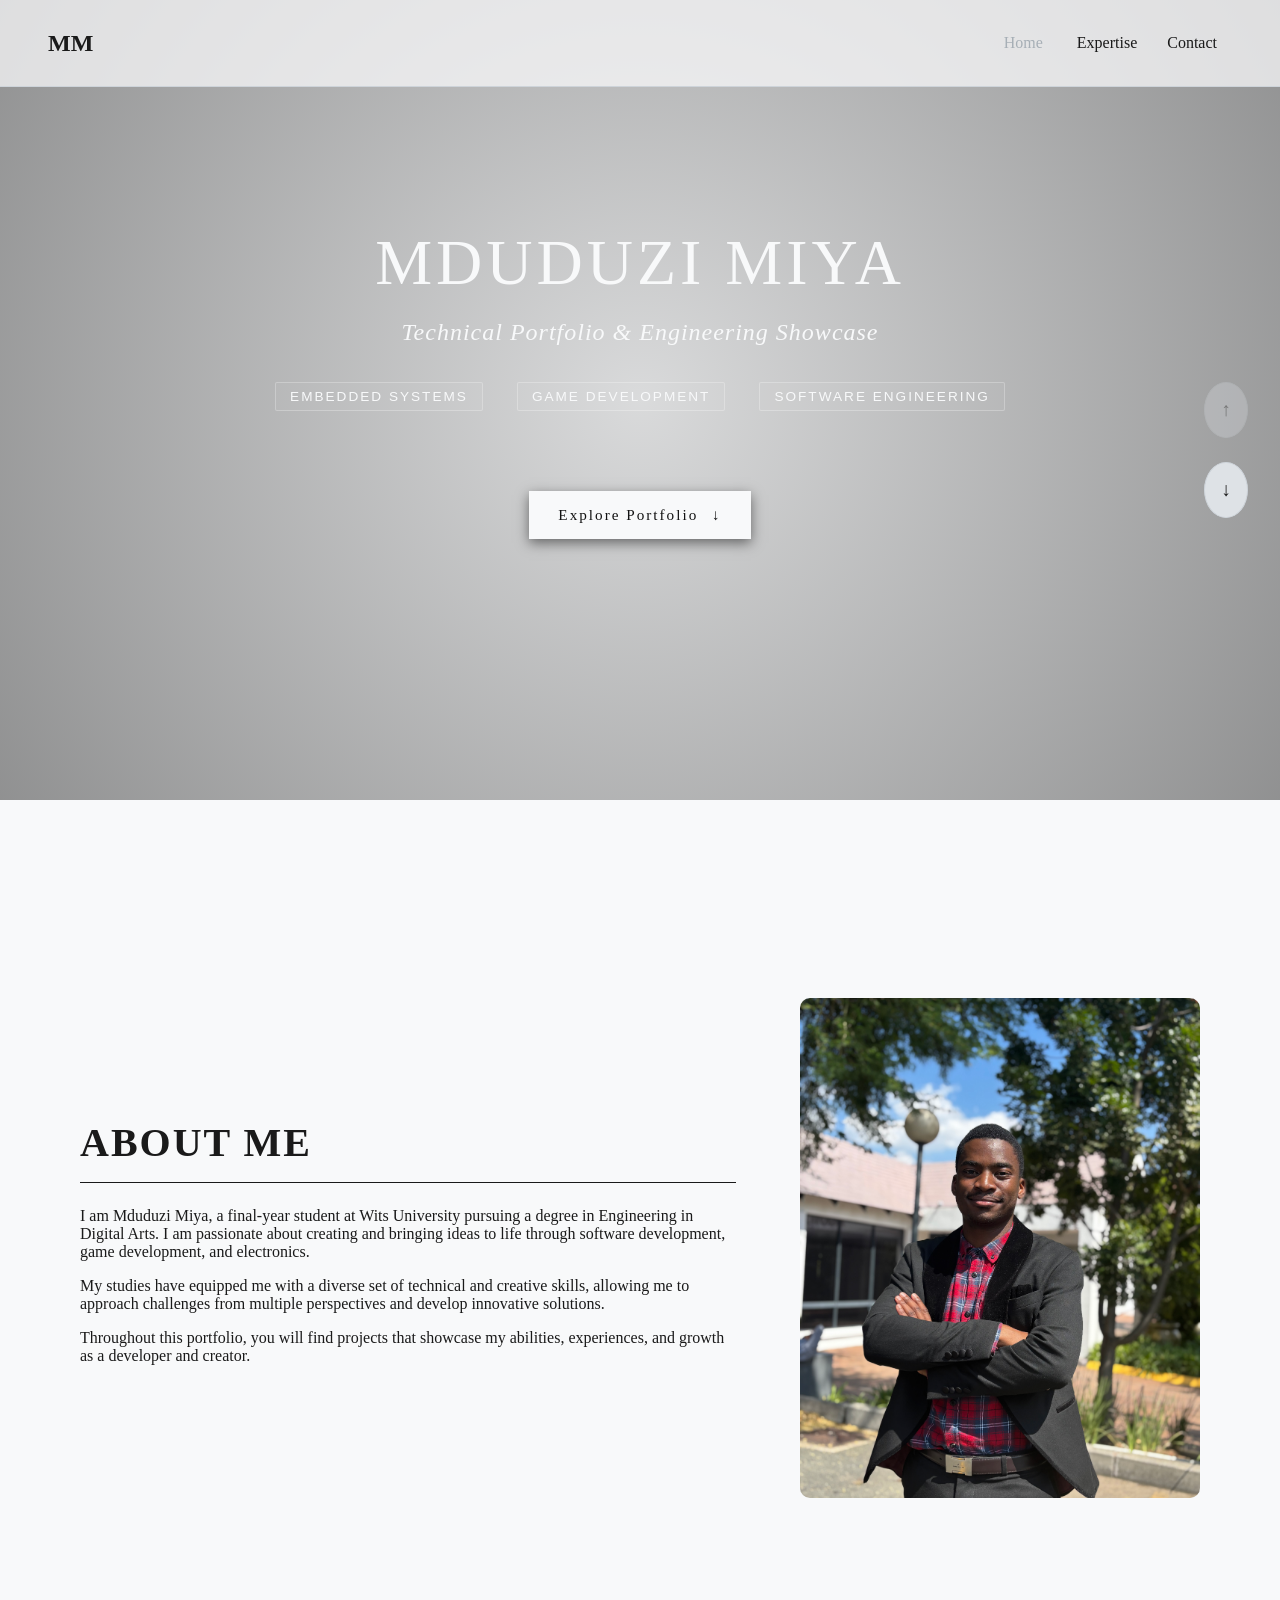
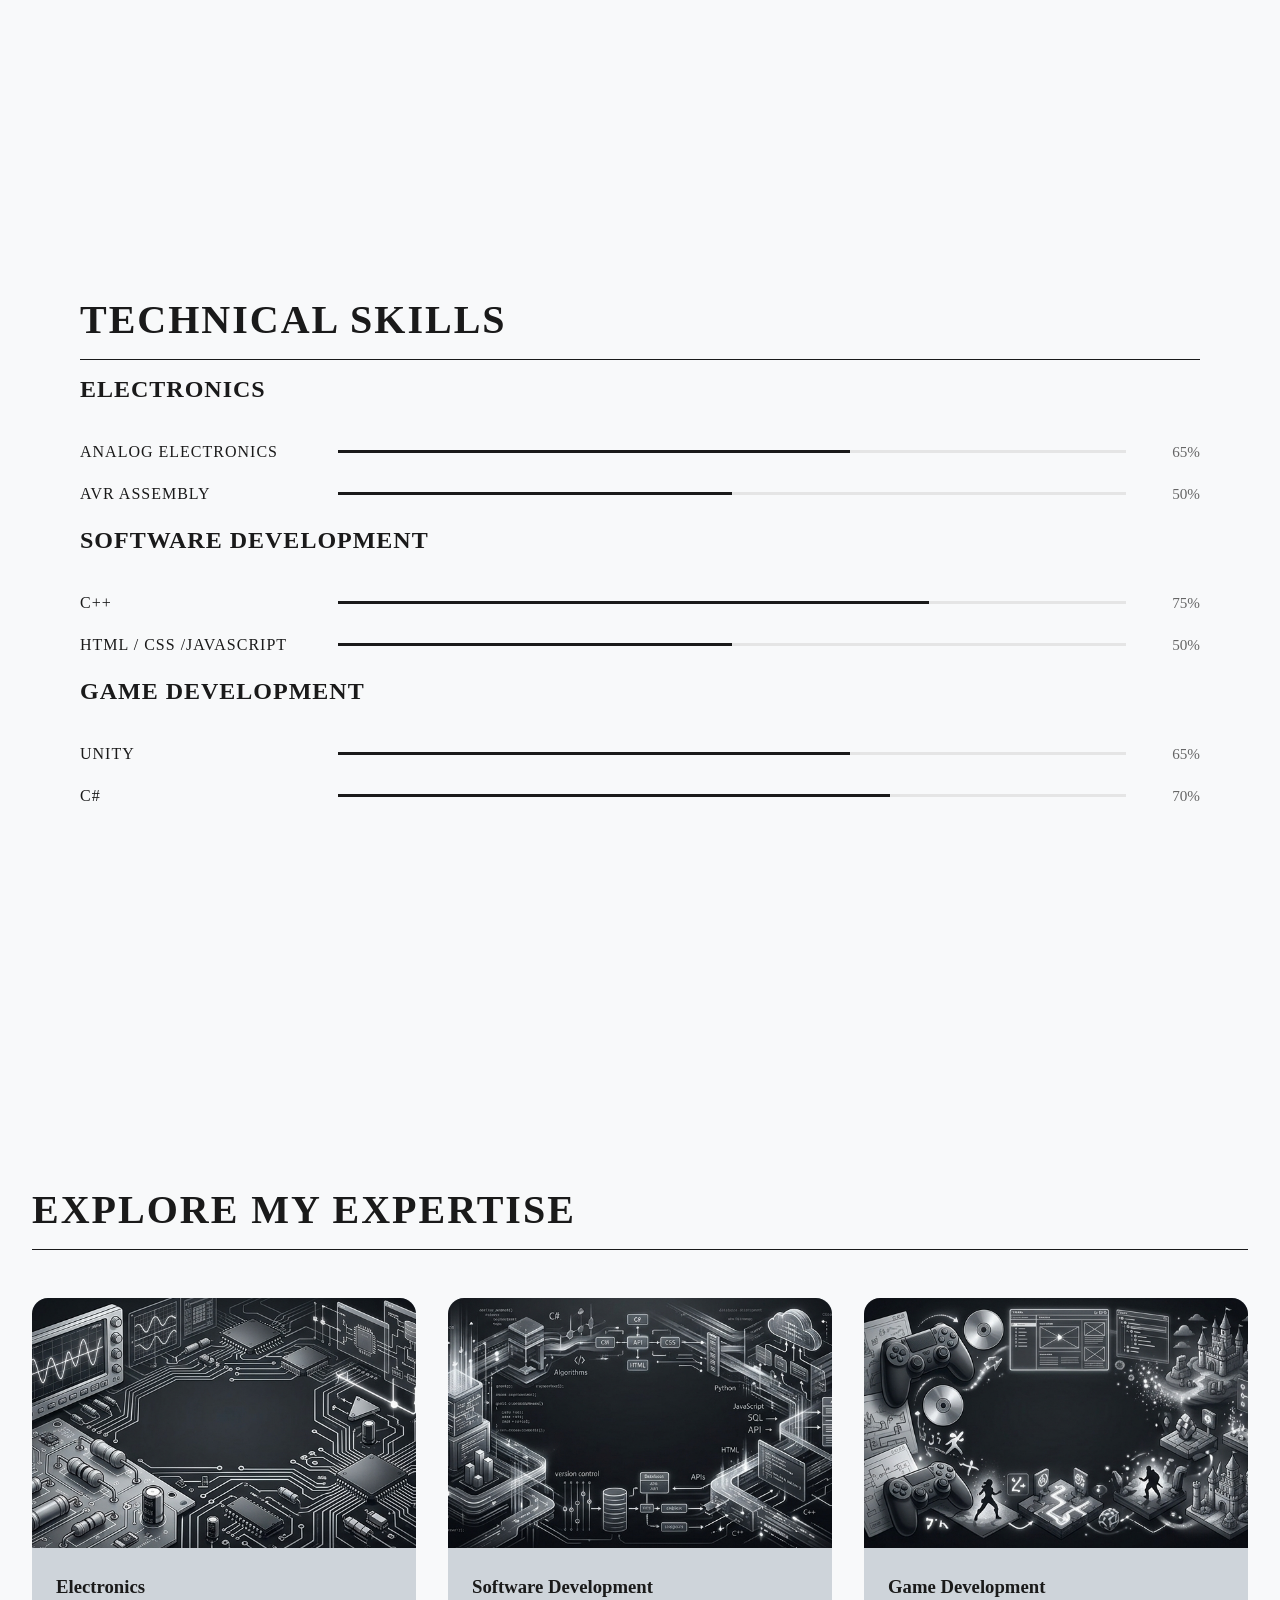
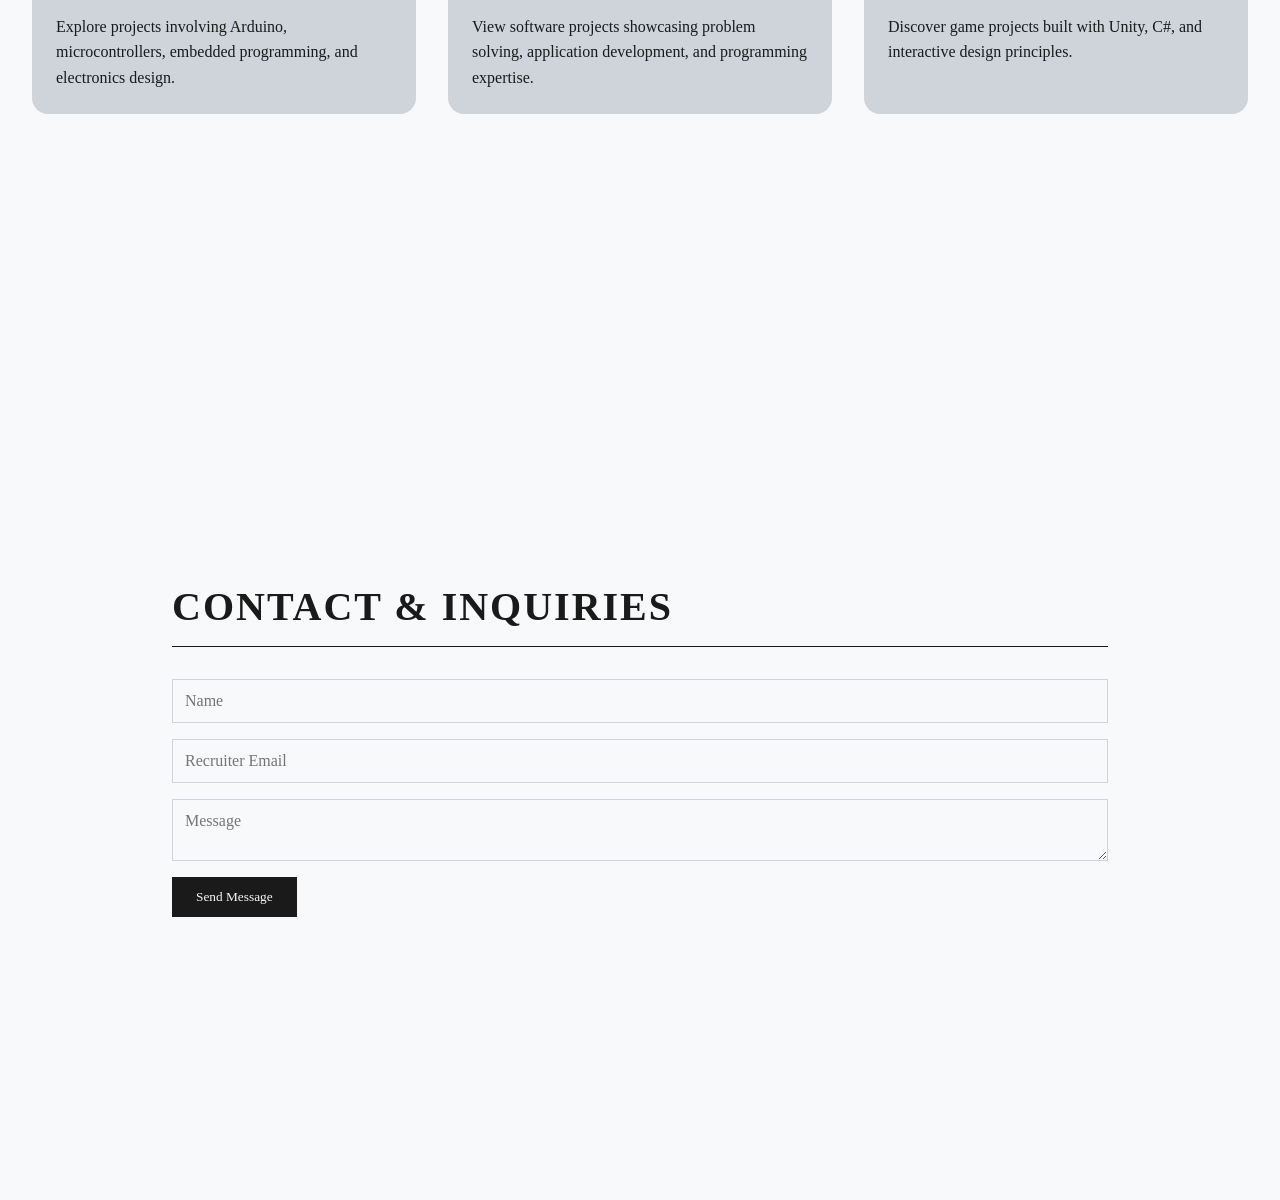
==== commit 4728d54c: "All pages filled" ====
--- a/index.html
+++ b/index.html
@@ -64,7 +64,7 @@
         </div>
 
         <div class="about-image">
-            <img src="assets/images/homepage/hero.jpg" alt="Mduduzi Miya">
+            <img src="assets/images/homepage/IMG_7985 (1).jpeg" alt="Mduduzi Miya">
         </div>
 
     </div>
@@ -91,31 +91,15 @@
 
                 <div class="skill-bar-column">
                     <div class="skill-track">
-                        <div class="skill-fill" style="width:95%;"></div>
-                    </div>
-
-                    <span class="skill-percentage">95%</span>
-                </div>
-
-            </div>
-
-            <div class="skill-item">
-
-                <div class="skill-name-column">
-                    <span class="skill-name">
-                        Arduino
-                    </span>
-                </div>
-
-                <div class="skill-bar-column">
-                    <div class="skill-track">
-                        <div class="skill-fill" style="width:90%;"></div>
-                    </div>
-
-                    <span class="skill-percentage">90%</span>
-                </div>
-
-            </div>
+                        <div class="skill-fill" style="width:65%;"></div>
+                    </div>
+
+                    <span class="skill-percentage">65%</span>
+                </div>
+
+            </div>
+
+            
 
             <div class="skill-item">
 
@@ -127,10 +111,10 @@
 
                 <div class="skill-bar-column">
                     <div class="skill-track">
-                        <div class="skill-fill" style="width:85%;"></div>
-                    </div>
-
-                    <span class="skill-percentage">85%</span>
+                        <div class="skill-fill" style="width:50%;"></div>
+                    </div>
+
+                    <span class="skill-percentage">50%</span>
                 </div>
 
             </div>
@@ -147,69 +131,36 @@
 
                 <div class="skill-bar-column">
                     <div class="skill-track">
-                        <div class="skill-fill" style="width:80%;"></div>
-                    </div>
-
-                    <span class="skill-percentage">80%</span>
-                </div>
-
-            </div>
-
-            <div class="skill-item">
-
-                <div class="skill-name-column">
-                    <span class="skill-name">
-                        Python
-                    </span>
-                </div>
-
-                <div class="skill-bar-column">
-                    <div class="skill-track">
-                        <div class="skill-fill" style="width:88%;"></div>
-                    </div>
-
-                    <span class="skill-percentage">88%</span>
-                </div>
-
-            </div>
-
-            <div class="skill-item">
-
-                <div class="skill-name-column">
-                    <span class="skill-name">
-                        JavaScript
-                    </span>
-                </div>
-
-                <div class="skill-bar-column">
-                    <div class="skill-track">
-                        <div class="skill-fill" style="width:88%;"></div>
-                    </div>
-
-                    <span class="skill-percentage">88%</span>
-                </div>
-
-            </div>
-
-            <div class="skill-item">
-
-                <div class="skill-name-column">
-                    <span class="skill-name">
-                        HTML / CSS
-                    </span>
-                </div>
-
-                <div class="skill-bar-column">
-                    <div class="skill-track">
-                        <div class="skill-fill" style="width:88%;"></div>
-                    </div>
-
-                    <span class="skill-percentage">88%</span>
-                </div>
-
-            </div>
-
-            <h3 class="skills-title">Technical Skills</h3>
+                        <div class="skill-fill" style="width:75%;"></div>
+                    </div>
+
+                    <span class="skill-percentage">75%</span>
+                </div>
+
+            </div>
+
+            
+
+            
+            <div class="skill-item">
+
+                <div class="skill-name-column">
+                    <span class="skill-name">
+                        HTML / CSS /JavaScript
+                    </span>
+                </div>
+
+                <div class="skill-bar-column">
+                    <div class="skill-track">
+                        <div class="skill-fill" style="width:50%;"></div>
+                    </div>
+
+                    <span class="skill-percentage">50%</span>
+                </div>
+
+            </div>
+
+            <h3 class="skills-title">Game Development</h3>
 
             <div class="skill-item">
 
@@ -221,10 +172,10 @@
 
                 <div class="skill-bar-column">
                     <div class="skill-track">
-                        <div class="skill-fill" style="width:88%;"></div>
-                    </div>
-
-                    <span class="skill-percentage">88%</span>
+                        <div class="skill-fill" style="width:65%;"></div>
+                    </div>
+
+                    <span class="skill-percentage">65%</span>
                 </div>
 
             </div>
@@ -239,10 +190,10 @@
 
                 <div class="skill-bar-column">
                     <div class="skill-track">
-                        <div class="skill-fill" style="width:88%;"></div>
-                    </div>
-
-                    <span class="skill-percentage">88%</span>
+                        <div class="skill-fill" style="width:70%;"></div>
+                    </div>
+
+                    <span class="skill-percentage">70%</span>
                 </div>
 
             </div>
--- a/css/main.css
+++ b/css/main.css
@@ -1,4 +1,4 @@
-/* --- GLOBAL RESETS & TYPOGRAPHY FOUNDATIONS --- */
+/* GLOBAL RESETS & TYPOGRAPHY FOUNDATIONS */
 * {
     margin: 0;
     padding: 0;
@@ -6,15 +6,15 @@
 }
 
 body {
-    background-color: #F8F9FA; /* Premium grayscale background color palette from PRD */
-    color: #1A1A1A;
-    font-family: 'Garamond', serif; /* Primary content serif style font from PRD layout specs */
+    background-color: #F8F9FA;
+    color: #1A1A1A;
+    font-family: 'Garamond', serif;
     overflow-x: hidden;
-    opacity: 0; /* Base structural state hidden for smooth page load fade entry triggers */
+    opacity: 0;
     transition: opacity 0.3s ease-in-out;
 }
 
-/* --- PREMIUM JS PAGE TRANSITION ANIMATION STATES --- */
+/* PREMIUM JS PAGE TRANSITION ANIMATION STATES */
 body.page-loaded {
     opacity: 1;
 }
@@ -23,29 +23,33 @@
     opacity: 0;
 }
 
-/* --- SITE GLOBAL FIXED HEADER CONTAINER --- */
+/* SITE GLOBAL FIXED HEADER CONTAINER */
 .site-header {
     width: 100%;
     position: fixed;
     top: 0;
     left: 0;
+
     display: flex;
     justify-content: space-between;
     align-items: center;
+
     padding: 1.5rem 3rem;
-    background-color: rgba(248, 249, 250, 0.95);
+
+    background-color:rgba(248, 249, 250, 0.75);
     border-bottom: 1px solid #CED4DA;
+
     z-index: 1000;
 }
 
 .logo {
-    font-family: 'Trajan', serif; /* Header title Trajan branding matching font spec */
+    font-family: 'Trajan', serif;
     font-weight: bold;
     font-size: 1.5rem;
     color: #1A1A1A;
 }
 
-/* --- JS NAVIGATION SYSTEM DROPDOWN STYLING INTERFACES --- */
+/* JS NAVIGATION SYSTEM DROPDOWN STYLING INTERFACES */
 .dropdown {
     position: relative;
     display: inline-block;
@@ -64,24 +68,29 @@
 .dropdown-content {
     display: none;
     position: absolute;
+
     background-color: #F8F9FA;
+
     min-width: 200px;
-    box-shadow: 0px 8px 16px rgba(0,0,0,0.05);
+
     border: 1px solid #CED4DA;
+
+    box-shadow: 0 8px 20px rgba(0,0,0,0.05);
+
     z-index: 1001;
 }
 
-.dropdown-content .nav-custom-btn {
-    display: block;
-    width: 100%;
-    text-align: left;
-}
-
-.dropdown:hover .dropdown-content {
-    display: block;
-}
-
-/* --- DYNAMIC CUSTOM INTERACTION BUTTON MODIFIERS --- */
+.dropdown-content .nav-custom-btn:hover {
+    background-color: #E9ECEF;
+}
+
+
+.nav-custom-btn:hover,
+.nav-custom-btn.active {
+    color: #A7AFB6;
+}
+
+/* DYNAMIC CUSTOM INTERACTION BUTTON MODIFIERS */
 .nav-custom-btn {
     background: none;
     border: none;
@@ -94,14 +103,14 @@
 }
 
 .nav-custom-btn:hover, .nav-custom-btn.active {
-    color: #A7AFB6; /* Premium layout selector accent text tint from PRD */
+    color: #A7AFB6;
 }
 
 .dropdown-content .nav-custom-btn:hover {
     background-color: #E9ECEF;
 }
 
-/* --- STRUCTURAL VERTICAL FULL-SCREEN PANELS --- */
+/* STRUCTURAL VERTICAL FULL-SCREEN PANELS */
 .panel {
     width: 100%;
     min-height: 100vh;
@@ -111,10 +120,10 @@
 }
 
 .panel.scroll-locked {
-    touch-action: none; /* Disable viewport layout adjustments via drag tracking vectors */
-}
-
-/* --- FIXED MULTI-PAGE INTERFACE POSITION CONTROLS --- */
+    touch-action: none;
+}
+
+/* FIXED MULTI-PAGE INTERFACE POSITION CONTROLS */
 .side-nav-arrows {
     position: fixed;
     right: 2rem;
@@ -127,23 +136,28 @@
 }
 
 .arrow-btn {
-    background: #CED4DA;
-    border: none;
+    background: #DEE2E6;
+    border: 1px solid #CED4DA;
+
     padding: 1rem;
+
     cursor: pointer;
+
     border-radius: 50%;
+
     font-size: 1.2rem;
-    color: #1A1A1A;
-    transition: background 0.2s ease;
+
+    color: #1A1A1A;
+
+    transition: all 0.25s ease;
 }
 
 .arrow-btn:hover {
     background: #A7AFB6;
-}
- /*{
-    outline: 1px solid red;
-}*/
-
+    transform: translateY(-2px);
+}
+
+/* ABOUT SECTION LAYOUT */
 #home-about {
     padding: 0 5rem;
 }
@@ -151,13 +165,10 @@
 .about-container {
     width: 100%;
     max-width: 1400px;
-
     display: flex;
     flex-direction: row;
-
     justify-content: space-between;
     align-items: center;
-
     gap: 4rem;
 }
 
@@ -185,11 +196,10 @@
     border-radius: 10px;
 }
 
-
-/* --- APPENDED MISSING CONTAINER ELEMENTS FROM HTML --- */
+/* SHARED CONTAINER & HEADING */
 .container {
     width: 100%;
-    max-width: 800px;
+    max-width: 1000px;
     padding: 0 2rem;
 }
 
@@ -198,7 +208,7 @@
     margin-bottom: 2rem;
 }
 
-/* Hero Content Styles */
+/* HERO CONTENT */
 .hero-content {
     text-align: center;
     z-index: 2;
@@ -213,15 +223,25 @@
 .hero-subtitle {
     font-size: 1.2rem;
     margin-bottom: 1.5rem;
-    color: #555;
+    color: #A7AFB6;
 }
 
 .hero-tags span {
     display: inline-block;
+
     padding: 5px 15px;
+
     margin: 0 5px 2rem 5px;
+
+    background: #E9ECEF;
+
     border: 1px solid #CED4DA;
+
+    color: #1A1A1A;
+
     font-size: 0.9rem;
+
+    border-radius: 20px;
 }
 
 .cta-arrow {
@@ -239,20 +259,19 @@
     color: #1A1A1A;
 }
 
-
-/* Contact Form Styles */
+/* CONTACT FORM */
 #contact-form {
     display: flex;
     flex-direction: column;
     gap: 1rem;
 }
 
-#contact-form input, 
+#contact-form input,
 #contact-form textarea {
     width: 100%;
     padding: 12px;
     border: 1px solid #CED4DA;
-    background-color: #FFF;
+    background-color: #F8F9FA;
     font-family: 'Garamond', serif;
     font-size: 1rem;
 }
@@ -271,3 +290,228 @@
     background: #A7AFB6;
     color: #1A1A1A;
 }
+
+/* PROJECT VIDEO */
+.project-video {
+    margin-top: 3rem;
+    width: 100%;
+}
+
+.project-video video {
+    width: 100%;
+    max-width: 1000px;
+    height: 300px;
+    display: block;
+    margin: 0 auto;
+    border-radius: 12px;
+    box-shadow: 0 10px 30px rgba(0,0,0,0.25);
+}
+
+/* PROJECT SUBTITLE (italic tagline under section headings) */
+.project-subtitle {
+    font-family: 'Trajan', serif;
+    font-style: italic;
+    font-size: 1.3rem;
+    color: #A7AFB6;
+    width: 100%;
+    text-align: center;
+}
+
+/* =========================
+   CODE PREVIEW SECTION
+   ========================= */
+
+
+
+/* Wrapper that holds the snippet card */
+.code-snippet {
+    margin-top: 2rem;
+    font-family: monospace;
+    display: flex;
+    justify-content: center;
+}
+
+/* The card itself — dark editor chrome */
+.code-preview {
+    background: #0d1117;
+    border: 1px solid #30363d;
+    border-radius: 12px;
+    overflow: hidden;
+    width: 100%;
+    max-width: 500px;
+}
+
+/* Card header */
+.code-preview .project-subtitle {
+    background: #161b22;
+    color: #8b949e;
+    font-style: normal;
+    font-size: 0.9rem;
+    padding: 0.75rem 1.25rem;
+    border-bottom: 1px solid #30363d;
+    margin: 0;
+    text-align: left;
+}
+
+/* Code block inside card */
+.code-preview pre {
+    margin: 0;
+    padding: 1.25rem 1.5rem;
+    overflow-x: auto;
+}
+
+.code-preview code {
+    font-family: Consolas, Monaco, monospace;
+    font-size: 0.88rem;
+    line-height: 1.6;
+    color: #c9d1f0;
+    white-space: pre;
+}
+
+/* Full-width footer button */
+.view-code-btn {
+    display: block;
+    width: 100%;
+    margin: 0;
+    padding: 0.85rem 1.5rem;
+    background: #161b22;
+    color: #8b949e;
+    border: none;
+    border-top: 1px solid #30363d;
+    border-radius: 0;
+    cursor: pointer;
+    font-family: 'Trajan', serif;
+    font-size: 0.9rem;
+    text-align: left;
+    transition: background 0.2s ease, color 0.2s ease;
+}
+
+.view-code-btn:hover {
+    background: #21262d;
+    color: #e6edf3;
+}
+
+/* BILL OF MATERIALS */
+.bom-grid {
+    display: grid;
+    grid-template-columns: 1fr 1fr;
+    gap: 1rem;
+    margin-top: 2rem;
+}
+
+.bom-list {
+    list-style: disc;
+    padding-left: 1.5rem;
+    display: flex;
+    flex-direction: column;
+    gap: 1rem;
+}
+
+.bom-list li {
+    line-height: 4;
+}
+
+/* IMPLEMENTATION */
+.implementation-body {
+    margin-top: 2rem;
+    max-width: 900px;
+    display: flex;
+    flex-direction: column;
+    gap: 1.5rem;
+    text-align: justify;>
+
+}
+
+.implementation-body p {
+    line-height: 1.8;
+    color: #444;
+}
+
+/* Keeps your original box rules */
+.circuit-diagram {
+    width: 100%;
+    height: 220px;
+    background: #e9ecef;
+    
+    
+    border: 1px solid #dee2e6; 
+    box-sizing: border-box;   /
+    border-radius: 8px;
+    
+    display: flex;
+    justify-content: center;
+    align-items: center;
+    margin: 2rem 0;
+    overflow: hidden;         
+}
+
+
+.circuit-diagram img {
+    width: 100%;
+    height: 100%;
+    object-fit: contain; 
+}
+
+.stop-scrolling {
+    height: 100%;
+    overflow: hidden;
+}
+//other hero 
+#game-hero {
+    position: relative;
+    overflow: hidden;
+}
+
+.hero-bg {
+    position: absolute;
+    inset: 0;
+    z-index: 0;
+}
+
+.hero-bg img {
+    width: 100%;
+    height: 100%;
+    object-fit: cover;
+}
+
+/* readability layer */
+.hero-bg::after {
+    content: "";
+    position: absolute;
+    inset: 0;
+    background: rgba(255, 255, 255, 0.08); /* subtle light wash */
+}
+
+/* ensure text sits above */
+.hero-content {
+    position: relative;
+    z-index: 1;
+    color: #fff;
+}
+
+/*PLay Button*/
+.play-btn {
+    display: inline-flex;
+    align-items: center;
+    gap: 8px;
+
+    padding: 12px 26px;
+
+    background: #1A1A1A;
+    color: #F8F9FA;
+
+    font-family: 'Trajan', serif;
+    font-size: 0.95rem;
+
+    border: 1px solid #CED4DA;
+    border-radius: 8px;
+
+    transition: all 0.25s ease;
+}
+
+.play-btn:hover {
+    background: #E9ECEF;
+    color: #1A1A1A;
+
+    transform: scale(1.03);
+}
--- a/css/components/cards.css
+++ b/css/components/cards.css
@@ -1,7 +1,9 @@
+/* EXPERTISE SECTION LAYOUT */
 .expertise-section {
     padding: 6rem 2rem;
 }
 
+/* 3-column card grid */
 .expertise-container {
     display: grid;
     grid-template-columns: repeat(3, 1fr);
@@ -9,12 +11,13 @@
     margin-top: 3rem;
 }
 
+/* CARD */
 .expertise-card {
     display: block;
     text-decoration: none;
     color: inherit;
 
-    background: #111;
+    background: #CED4DA;;
     border-radius: 16px;
     overflow: hidden;
 
@@ -31,6 +34,7 @@
     object-fit: cover;
 }
 
+/* CARD CONTENT */
 .card-content {
     padding: 1.5rem;
 }
@@ -43,6 +47,7 @@
     line-height: 1.6;
 }
 
+/* MOBILE: horizontal scroll carousel */
 @media (max-width: 768px) {
 
     .expertise-container {
@@ -54,17 +59,17 @@
 
         padding-bottom: 1rem;
 
-        scrollbar-width: none;
+        scrollbar-width: none; /* Firefox */
     }
 
     .expertise-container::-webkit-scrollbar {
-        display: none;
+        display: none; /* Chrome/Safari */
     }
 
+    /* Each card snaps to center on swipe */
     .expertise-card {
         min-width: 85%;
         flex-shrink: 0;
-
         scroll-snap-align: center;
     }
 }
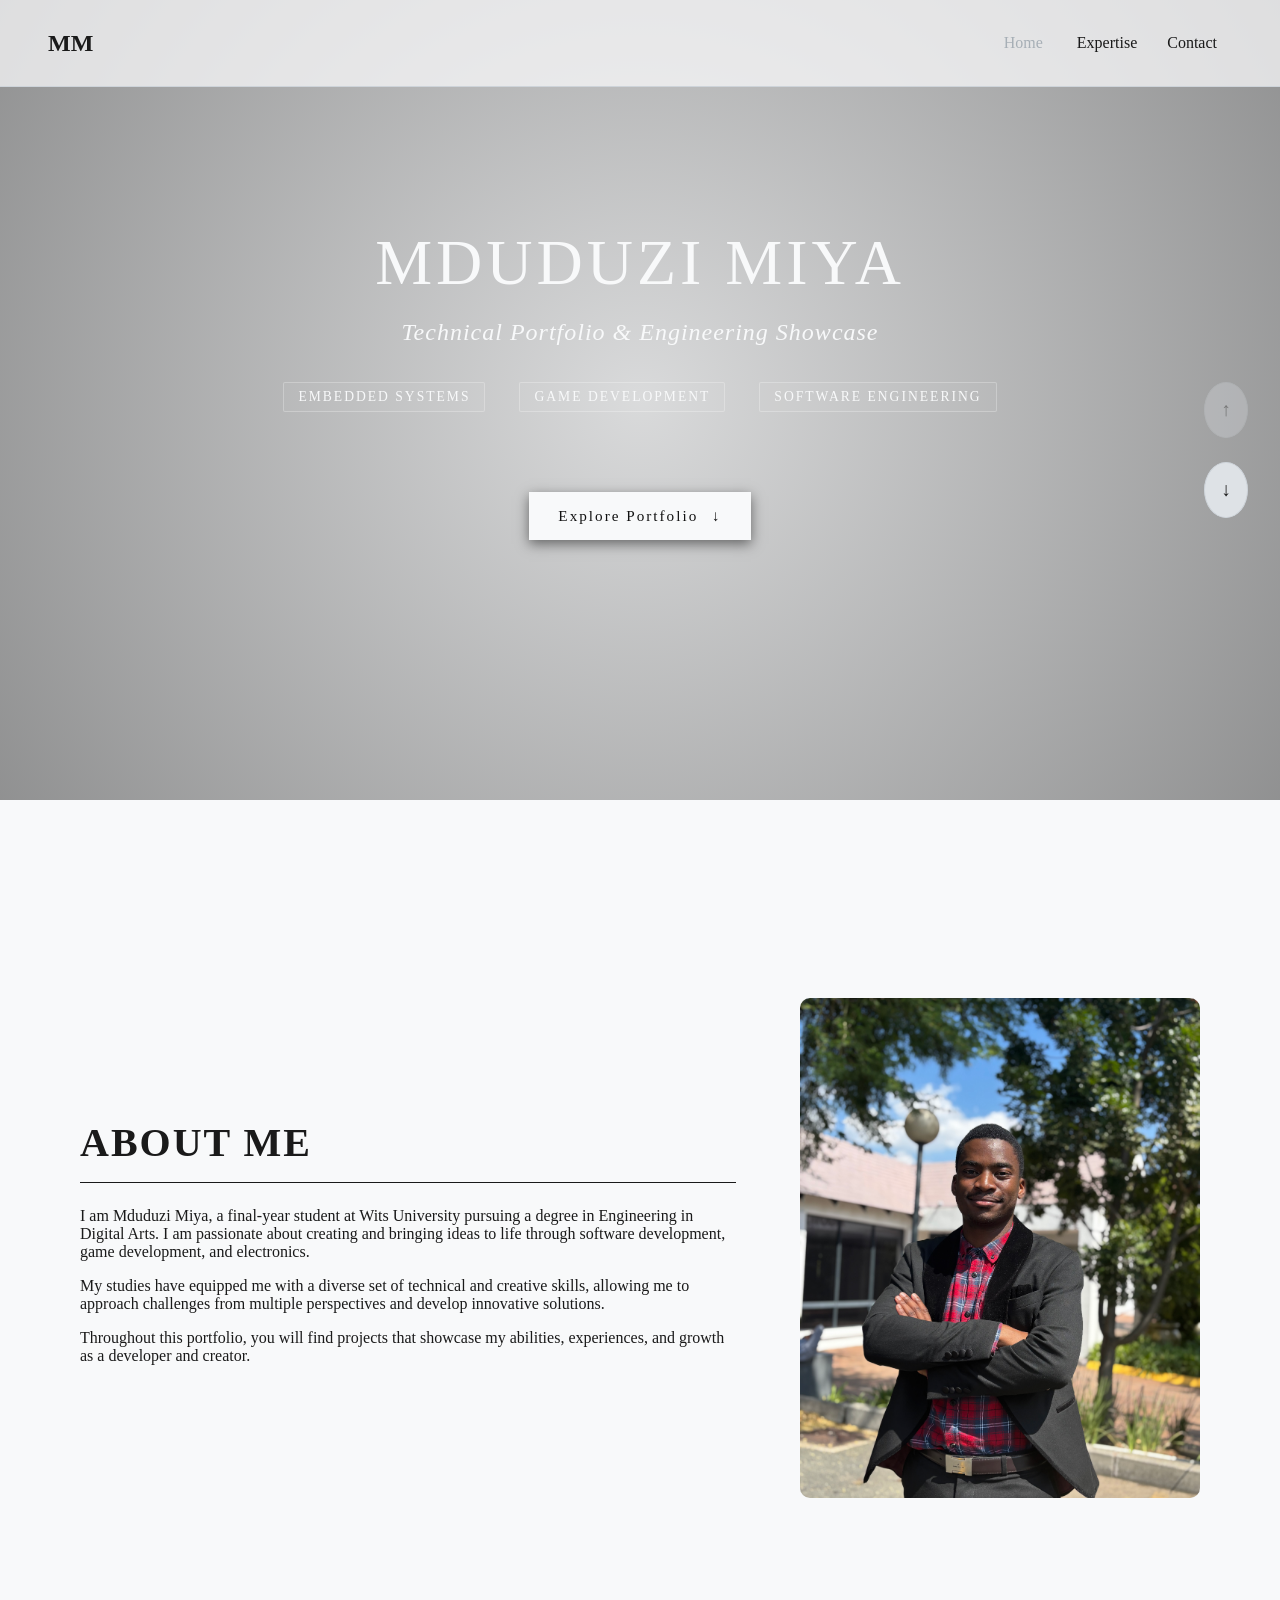
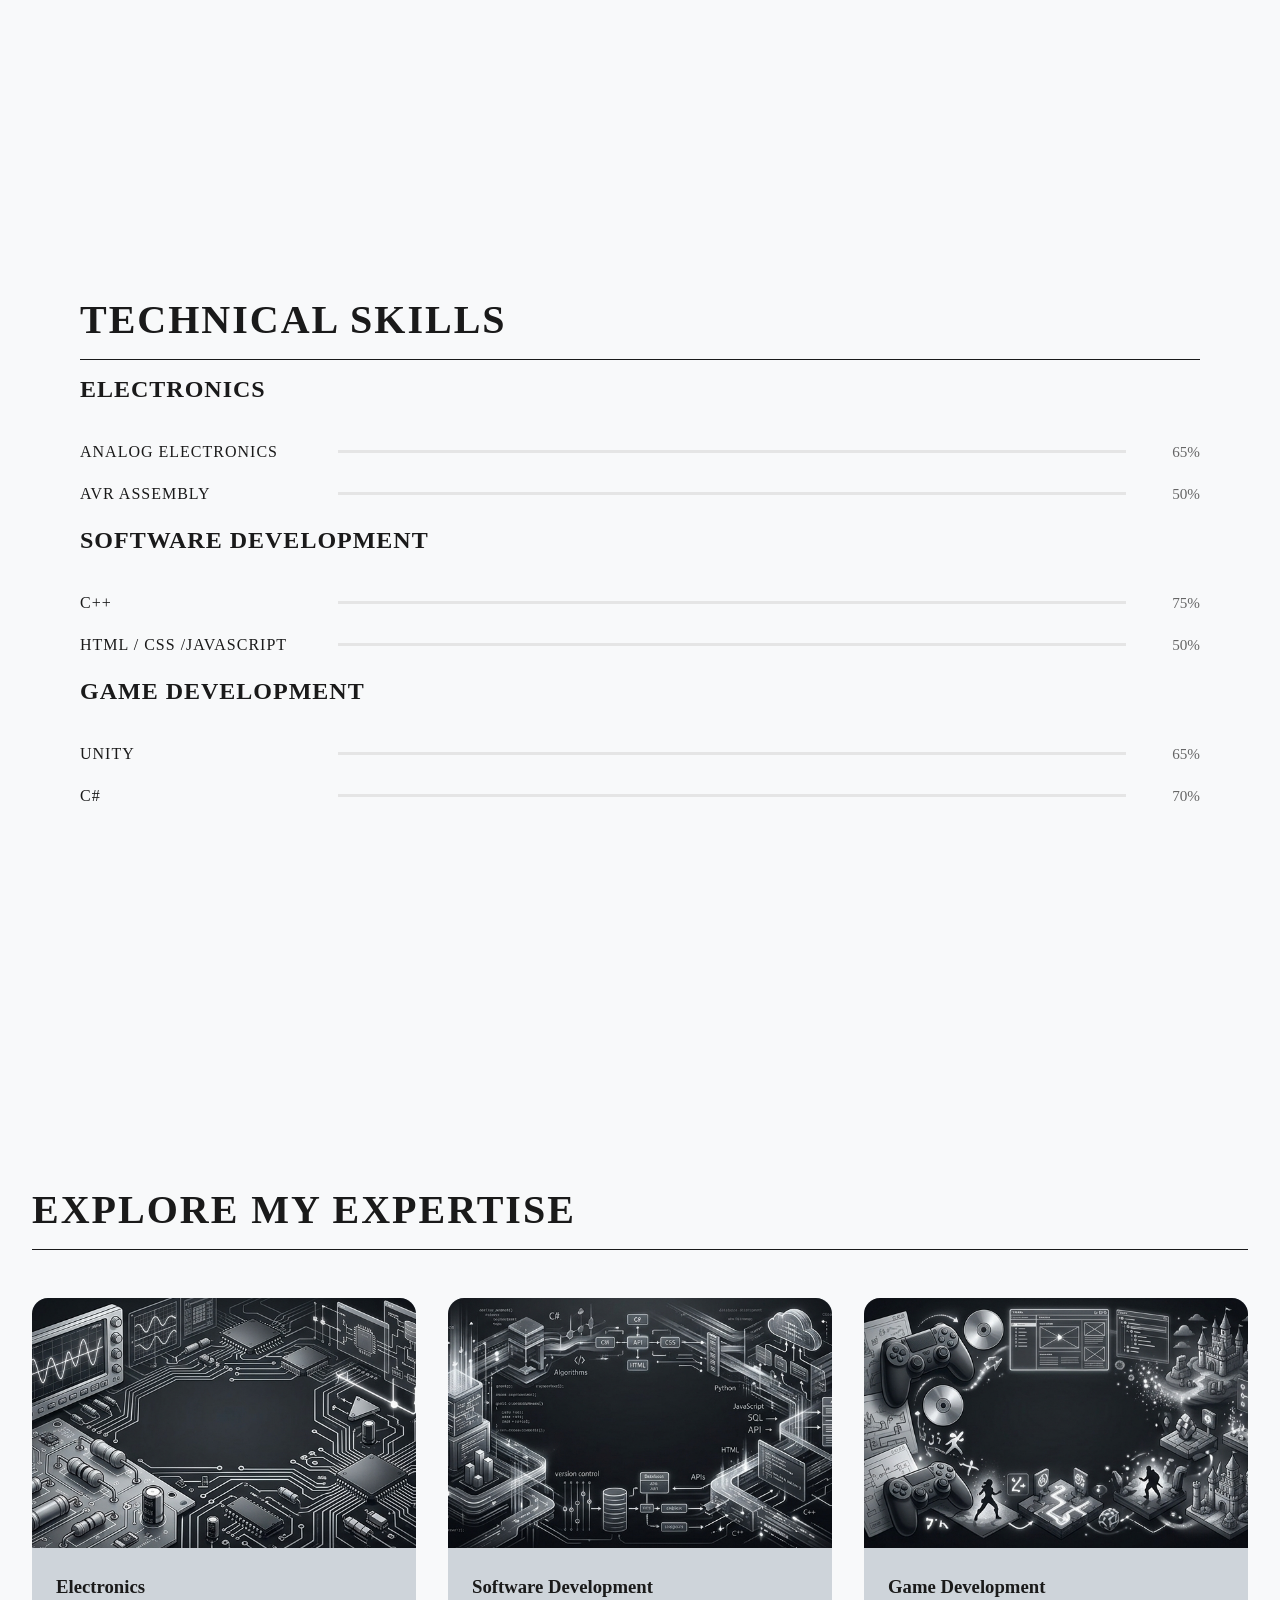
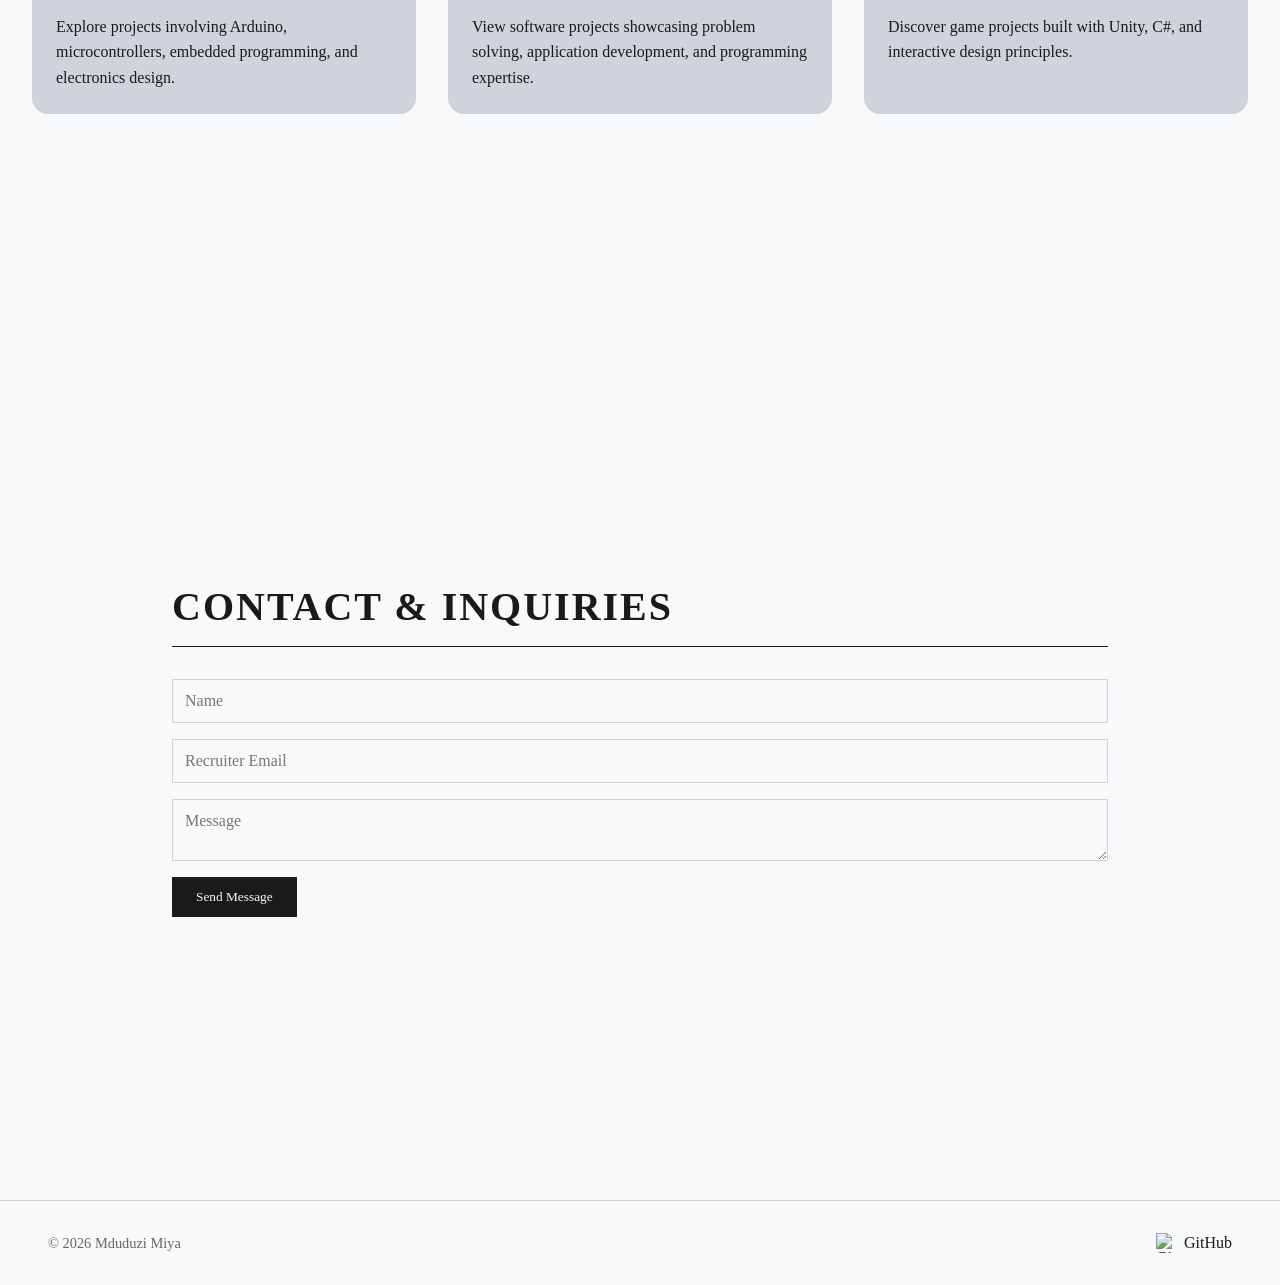
==== commit 11d5d9a4: "Final Push. Responsive Added" ====
--- a/index.html
+++ b/index.html
@@ -1,5 +1,6 @@
 <!DOCTYPE html>
 <html lang="en">
+
 <head>
     <meta charset="UTF-8">
     <meta name="viewport" content="width=device-width, initial-scale=1.0">
@@ -12,210 +13,211 @@
     <link rel="stylesheet" href="css/components/footer.css">
     <link rel="stylesheet" href="css/responsive.css">
 </head>
+
 <body>
 
     <header id="global-header" class="site-header"></header>
 
     <main id="scroll-viewport">
-        
+
         <section id="home-section" class="panel scroll-locked">
-            <div class ="hero-overlay"> </div>
+            <div class="hero-overlay"> </div>
 
             <div class="hero-content">
-                <h1 class = "hero-title">Mduduzi Miya</h1>
+                <h1 class="hero-title">Mduduzi Miya</h1>
 
                 <p class="hero-subtitle">Technical Portfolio & Engineering Showcase</p>
-                
-                <div class = "hero-tags">
+
+                <div class="hero-tags">
                     <span>Embedded Systems</span>
                     <span>Game Development</span>
                     <span>Software Engineering</span>
                 </div>
                 <!-- This button still needs to be changed -->
-                <button class="cta-arrow" aria-label="Explore Portfolio">Explore Portfolio 
-                <span class="arrow-icon">↓</span>
+                <button class="cta-arrow" aria-label="Explore Portfolio">Explore Portfolio
+                    <span class="arrow-icon">↓</span>
                 </button>
             </div>
         </section>
-        
+
         <section id="home-about" class="panel">
-    <div class="about-container">
-
-        <div class="about-text">
-            <h2 class="section-title">About Me</h2>
-
-            <p>
-                I am Mduduzi Miya, a final-year student at Wits University pursuing
-                a degree in Engineering in Digital Arts. I am passionate about
-                creating and bringing ideas to life through software development,
-                game development, and electronics.
-            </p>
-
-            <p>
-                My studies have equipped me with a diverse set of technical and
-                creative skills, allowing me to approach challenges from multiple
-                perspectives and develop innovative solutions.
-            </p>
-
-            <p>
-                Throughout this portfolio, you will find projects that showcase my
-                abilities, experiences, and growth as a developer and creator.
-            </p>
-        </div>
-
-        <div class="about-image">
-            <img src="assets/images/homepage/IMG_7985 (1).jpeg" alt="Mduduzi Miya">
-        </div>
-
-    </div>
-</section>
-
-<section id="home-skills" class="panel">
-    <div class="skills-section">
-
-        <h2 class="section-title">Technical Skills</h2>
-
-        
-
-        <div class="skills-container">
-
-            <h3 class="skills-title">Electronics</h3>
-
-            <div class="skill-item">
-
-                <div class="skill-name-column">
-                    <span class="skill-name">
-                        Analog Electronics
-                    </span>
-                </div>
-
-                <div class="skill-bar-column">
-                    <div class="skill-track">
-                        <div class="skill-fill" style="width:65%;"></div>
-                    </div>
-
-                    <span class="skill-percentage">65%</span>
-                </div>
-
-            </div>
-
-            
-
-            <div class="skill-item">
-
-                <div class="skill-name-column">
-                    <span class="skill-name">
-                        AVR Assembly
-                    </span>
-                </div>
-
-                <div class="skill-bar-column">
-                    <div class="skill-track">
-                        <div class="skill-fill" style="width:50%;"></div>
-                    </div>
-
-                    <span class="skill-percentage">50%</span>
-                </div>
-
-            </div>
-
-            <h3 class="skills-title">Software Development</h3>
-
-            <div class="skill-item">
-
-                <div class="skill-name-column">
-                    <span class="skill-name">
-                        C++
-                    </span>
-                </div>
-
-                <div class="skill-bar-column">
-                    <div class="skill-track">
-                        <div class="skill-fill" style="width:75%;"></div>
-                    </div>
-
-                    <span class="skill-percentage">75%</span>
-                </div>
-
-            </div>
-
-            
-
-            
-            <div class="skill-item">
-
-                <div class="skill-name-column">
-                    <span class="skill-name">
-                        HTML / CSS /JavaScript
-                    </span>
-                </div>
-
-                <div class="skill-bar-column">
-                    <div class="skill-track">
-                        <div class="skill-fill" style="width:50%;"></div>
-                    </div>
-
-                    <span class="skill-percentage">50%</span>
-                </div>
-
-            </div>
-
-            <h3 class="skills-title">Game Development</h3>
-
-            <div class="skill-item">
-
-                <div class="skill-name-column">
-                    <span class="skill-name">
-                        Unity
-                    </span>
-                </div>
-
-                <div class="skill-bar-column">
-                    <div class="skill-track">
-                        <div class="skill-fill" style="width:65%;"></div>
-                    </div>
-
-                    <span class="skill-percentage">65%</span>
-                </div>
-
-            </div>
-
-            <div class="skill-item">
-
-                <div class="skill-name-column">
-                    <span class="skill-name">
-                        C#
-                    </span>
-                </div>
-
-                <div class="skill-bar-column">
-                    <div class="skill-track">
-                        <div class="skill-fill" style="width:70%;"></div>
-                    </div>
-
-                    <span class="skill-percentage">70%</span>
-                </div>
-
-            </div>
-
-        </div>
-
-    </div>
-</section>
-
-<section id="home-expertise" class="panel">
-    <div class="expertise-section">
-
-        <h2 class="section-title">Explore My Expertise</h2>
-
-        <div id="expertise-container" class="expertise-container">
-           
-        </div>
-
-    </div>
-</section>
-
-        <section id="home-contact" class="panel">
+            <div class="about-container">
+
+                <div class="about-text">
+                    <h2 class="section-title">About Me</h2>
+
+                    <p>
+                        I am Mduduzi Miya, a final-year student at Wits University pursuing
+                        a degree in Engineering in Digital Arts. I am passionate about
+                        creating and bringing ideas to life through software development,
+                        game development, and electronics.
+                    </p>
+
+                    <p>
+                        My studies have equipped me with a diverse set of technical and
+                        creative skills, allowing me to approach challenges from multiple
+                        perspectives and develop innovative solutions.
+                    </p>
+
+                    <p>
+                        Throughout this portfolio, you will find projects that showcase my
+                        abilities, experiences, and growth as a developer and creator.
+                    </p>
+                </div>
+
+                <div class="about-image">
+                    <img src="assets/images/homepage/IMG_7985 (1).jpeg" alt="Mduduzi Miya">
+                </div>
+
+            </div>
+        </section>
+
+        <section id="home-skills" class="panel">
+            <div class="skills-section">
+
+                <h2 class="section-title">Technical Skills</h2>
+
+
+
+                <div class="skills-container">
+
+                    <h3 class="skills-title">Electronics</h3>
+
+                    <div class="skill-item">
+
+                        <div class="skill-name-column">
+                            <span class="skill-name">
+                                Analog Electronics
+                            </span>
+                        </div>
+
+                        <div class="skill-bar-column">
+                            <div class="skill-track">
+                                <div class="skill-fill" data-width="65%"></div>
+                            </div>
+
+                            <span class="skill-percentage">65%</span>
+                        </div>
+
+                    </div>
+
+
+
+                    <div class="skill-item">
+
+                        <div class="skill-name-column">
+                            <span class="skill-name">
+                                AVR Assembly
+                            </span>
+                        </div>
+
+                        <div class="skill-bar-column">
+                            <div class="skill-track">
+                                <div class="skill-fill" data-width="50%"></div>
+                            </div>
+
+                            <span class="skill-percentage">50%</span>
+                        </div>
+
+                    </div>
+
+                    <h3 class="skills-title">Software Development</h3>
+
+                    <div class="skill-item">
+
+                        <div class="skill-name-column">
+                            <span class="skill-name">
+                                C++
+                            </span>
+                        </div>
+
+                        <div class="skill-bar-column">
+                            <div class="skill-track">
+                                <div class="skill-fill" data-width="75%"></div>
+                            </div>
+
+                            <span class="skill-percentage">75%</span>
+                        </div>
+
+                    </div>
+
+
+
+
+                    <div class="skill-item">
+
+                        <div class="skill-name-column">
+                            <span class="skill-name">
+                                HTML / CSS /JavaScript
+                            </span>
+                        </div>
+
+                        <div class="skill-bar-column">
+                            <div class="skill-track">
+                                <div class="skill-fill" data-width="50%"></div>
+                            </div>
+
+                            <span class="skill-percentage">50%</span>
+                        </div>
+
+                    </div>
+
+                    <h3 class="skills-title">Game Development</h3>
+
+                    <div class="skill-item">
+
+                        <div class="skill-name-column">
+                            <span class="skill-name">
+                                Unity
+                            </span>
+                        </div>
+
+                        <div class="skill-bar-column">
+                            <div class="skill-track">
+                                <div class="skill-fill" data-width="65%"></div>
+                            </div>
+
+                            <span class="skill-percentage">65%</span>
+                        </div>
+
+                    </div>
+
+                    <div class="skill-item">
+
+                        <div class="skill-name-column">
+                            <span class="skill-name">
+                                C#
+                            </span>
+                        </div>
+
+                        <div class="skill-bar-column">
+                            <div class="skill-track">
+                                <div class="skill-fill" data-width="70%"></div>
+                            </div>
+
+                            <span class="skill-percentage">70%</span>
+                        </div>
+
+                    </div>
+
+                </div>
+
+            </div>
+        </section>
+
+        <section id="home-expertise" class="panel">
+            <div class="expertise-section">
+
+                <h2 class="section-title">Explore My Expertise</h2>
+
+                <div id="expertise-container" class="expertise-container">
+
+                </div>
+
+            </div>
+        </section>
+
+        <section id="home-contact" class="panel panel2">
             <div class="container">
                 <h2 class="section-title">Contact & Inquiries</h2>
                 <form id="contact-form">
@@ -229,6 +231,7 @@
 
     </main>
 
+
     <div class="side-nav-arrows">
         <button id="nav-arrow-up" class="arrow-btn">↑</button>
         <button id="nav-arrow-down" class="arrow-btn">↓</button>
@@ -236,5 +239,15 @@
 
     <script src="js/main.js"></script>
     <script src="js/sectionScroll.js"></script>
+    <script src="js/skillBars.js"></script>
+    <footer class="site-footer">
+        <p class="footer-text">© 2026 Mduduzi Miya</p>
+
+        <a class="github-link" href="https://github.com/UmshiniKaZizi" target="_blank" aria-label="GitHub Profile">
+            <img src="https://cdn.jsdelivr.net/gh/devicons/devicon/icons/github/github-original.svg" alt="GitHub logo">
+            <span>GitHub</span>
+        </a>
+    </footer>
 </body>
+
 </html>
--- a/css/main.css
+++ b/css/main.css
@@ -14,6 +14,16 @@
     transition: opacity 0.3s ease-in-out;
 }
 
+html,
+body {
+    overflow-x: hidden;
+}
+
+#home-section {
+    position: relative;
+    overflow: hidden;
+}
+
 /* PREMIUM JS PAGE TRANSITION ANIMATION STATES */
 body.page-loaded {
     opacity: 1;
@@ -36,7 +46,7 @@
 
     padding: 1.5rem 3rem;
 
-    background-color:rgba(248, 249, 250, 0.75);
+    background-color: rgba(248, 249, 250, 0.75);
     border-bottom: 1px solid #CED4DA;
 
     z-index: 1000;
@@ -75,7 +85,7 @@
 
     border: 1px solid #CED4DA;
 
-    box-shadow: 0 8px 20px rgba(0,0,0,0.05);
+    box-shadow: 0 8px 20px rgba(0, 0, 0, 0.05);
 
     z-index: 1001;
 }
@@ -102,7 +112,8 @@
     transition: color 0.2s ease, background-color 0.2s ease;
 }
 
-.nav-custom-btn:hover, .nav-custom-btn.active {
+.nav-custom-btn:hover,
+.nav-custom-btn.active {
     color: #A7AFB6;
 }
 
@@ -244,6 +255,11 @@
     border-radius: 20px;
 }
 
+.hero-overlay {
+    position: absolute;
+    inset: 0;
+}
+
 .cta-arrow {
     background: #1A1A1A;
     color: #F8F9FA;
@@ -304,7 +320,7 @@
     display: block;
     margin: 0 auto;
     border-radius: 12px;
-    box-shadow: 0 10px 30px rgba(0,0,0,0.25);
+    box-shadow: 0 10px 30px rgba(0, 0, 0, 0.25);
 }
 
 /* PROJECT SUBTITLE (italic tagline under section headings) */
@@ -418,8 +434,8 @@
     display: flex;
     flex-direction: column;
     gap: 1.5rem;
-    text-align: justify;>
-
+    text-align: justify;
+    >
 }
 
 .implementation-body p {
@@ -432,31 +448,32 @@
     width: 100%;
     height: 220px;
     background: #e9ecef;
-    
-    
-    border: 1px solid #dee2e6; 
-    box-sizing: border-box;   /
+
+
+    border: 1px solid #dee2e6;
+    box-sizing: border-box;
     border-radius: 8px;
-    
+
     display: flex;
     justify-content: center;
     align-items: center;
     margin: 2rem 0;
-    overflow: hidden;         
+    overflow: hidden;
 }
 
 
 .circuit-diagram img {
     width: 100%;
     height: 100%;
-    object-fit: contain; 
+    object-fit: contain;
 }
 
 .stop-scrolling {
     height: 100%;
     overflow: hidden;
 }
-//other hero 
+
+/*other hero*/
 #game-hero {
     position: relative;
     overflow: hidden;
@@ -479,7 +496,8 @@
     content: "";
     position: absolute;
     inset: 0;
-    background: rgba(255, 255, 255, 0.08); /* subtle light wash */
+    background: rgba(255, 255, 255, 0.08);
+    /* subtle light wash */
 }
 
 /* ensure text sits above */
@@ -490,23 +508,22 @@
 }
 
 /*PLay Button*/
-.play-btn {
+a.play-btn {
+    background-color: #2b2f36;
+    /* new background */
+    color: #F8F9FA;
+
+    text-decoration: none;
+    /* removes underline */
+
     display: inline-flex;
     align-items: center;
     gap: 8px;
 
     padding: 12px 26px;
 
-    background: #1A1A1A;
-    color: #F8F9FA;
-
-    font-family: 'Trajan', serif;
-    font-size: 0.95rem;
-
     border: 1px solid #CED4DA;
     border-radius: 8px;
-
-    transition: all 0.25s ease;
 }
 
 .play-btn:hover {
--- a/css/components/hero.css
+++ b/css/components/hero.css
@@ -12,13 +12,7 @@
     justify-content: center;
     align-items: flex-start;
 
-    /*background-image: url("../../assets/images/homepage/hero.jpg");
-    background-size: cover;
-    background-repeat: no-repeat;
-    background-position: center 32%;
-
-    overflow: hidden;
-    box-sizing: border-box;*/
+    
 }
 
 /* =========================
@@ -29,11 +23,9 @@
     position: absolute;
     inset: 0;
 
-    background: radial-gradient(
-        circle,
-        rgba(40, 40, 40, 0.15) 0%,
-        rgba(18, 18, 18, 0.45) 100%
-    );
+    background: radial-gradient(circle,
+            rgba(40, 40, 40, 0.15) 0%,
+            rgba(18, 18, 18, 0.45) 100%);
 
     z-index: 1;
     pointer-events: none;
@@ -47,7 +39,8 @@
     position: relative;
     z-index: 2;
 
-    margin-top: 8rem; /* adjust as needed */
+    margin-top: 8rem;
+    /* adjust as needed */
 
     width: 100%;
     max-width: 900px;
@@ -106,7 +99,7 @@
 }
 
 .hero-tags span {
-    font-family: Arial, sans-serif;
+    font-family: Trajan, serif;
     font-size: 0.85rem;
 
     text-transform: uppercase;
@@ -132,7 +125,7 @@
     border: 1px solid #F8F9FA;
     padding: 14px 28px;
 
-    font-family: 'Trajan', 'Times New Roman', serif;
+    font-family: 'Trajan', serif;
     font-size: 0.95rem;
 
     letter-spacing: 2px;
@@ -173,7 +166,12 @@
    ========================= */
 
 @keyframes bounceIndicator {
-    0%, 20%, 50%, 80%, 100% {
+
+    0%,
+    20%,
+    50%,
+    80%,
+    100% {
         transform: translateY(0);
     }
 
--- a/css/components/cards.css
+++ b/css/components/cards.css
@@ -17,7 +17,8 @@
     text-decoration: none;
     color: inherit;
 
-    background: #CED4DA;;
+    background: #CED4DA;
+    ;
     border-radius: 16px;
     overflow: hidden;
 
@@ -55,21 +56,20 @@
         overflow-x: auto;
         gap: 1rem;
 
+        padding: 0 1rem 1rem;
+
         scroll-snap-type: x mandatory;
+        -webkit-overflow-scrolling: touch;
+    }
 
-        padding-bottom: 1rem;
-
-        scrollbar-width: none; /* Firefox */
+    .expertise-card {
+        flex: 0 0 calc(100% - 2rem);
+        scroll-snap-align: center;
     }
 
     .expertise-container::-webkit-scrollbar {
-        display: none; /* Chrome/Safari */
+        display: none;
+        /* Chrome/Safari */
     }
 
-    /* Each card snaps to center on swipe */
-    .expertise-card {
-        min-width: 85%;
-        flex-shrink: 0;
-        scroll-snap-align: center;
-    }
 }
--- a/css/components/skill bar.css
+++ b/css/components/skill bar.css
@@ -91,7 +91,7 @@
 
     background-color: #1A1A1A;
 
-    transition: width 1.2s cubic-bezier(0.25, 1, 0.5, 1);
+    transition: width 5.5s cubic-bezier(0.25, 1, 0.5, 1);
 }
 
 .skill-percentage {
@@ -117,6 +117,11 @@
 
     .section-title {
         font-size: 2rem;
+        letter-spacing: 1.5px;
+    }
+
+    .skills-title {
+        font-size: 1.3rem;
     }
 
     .skill-item {
@@ -127,4 +132,30 @@
     .skill-bar-column {
         width: 100%;
     }
+}
+
+@media (max-width: 480px) {
+
+    #home-skills {
+        padding: 0 1rem;
+    }
+
+    .section-title {
+        font-size: 1.5rem;
+        letter-spacing: 1px;
+    }
+
+    .skills-title {
+        font-size: 1.1rem;
+        letter-spacing: 0.5px;
+    }
+
+    .skill-name {
+        font-size: 0.85rem;
+        letter-spacing: 0.5px;
+    }
+
+    .skill-percentage {
+        font-size: 0.85rem;
+    }
 }
--- a/css/components/footer.css
+++ b/css/components/footer.css
@@ -0,0 +1,39 @@
+.site-footer {
+    width: 100%;
+    padding: 2rem 3rem;
+
+    display: flex;
+    justify-content: space-between;
+    align-items: center;
+
+    border-top: 1px solid #CED4DA;
+    background-color: #F8F9FA;
+
+    font-family: var(--font-ui);
+}
+
+.footer-text {
+    font-size: 0.9rem;
+    color: #666;
+}
+
+.github-link {
+    display: flex;
+    align-items: center;
+    gap: 0.5rem;
+
+    text-decoration: none;
+    color: #1A1A1A;
+
+    font-weight: 500;
+    transition: opacity 0.2s ease;
+}
+
+.github-link:hover {
+    opacity: 0.6;
+}
+
+.github-link img {
+    width: 20px;
+    height: 20px;
+}
--- a/css/responsive.css
+++ b/css/responsive.css
@@ -0,0 +1,363 @@
+/* TABLET */
+@media (max-width: 768px) {
+
+    /* HEADER */
+    .site-header {
+        padding: 1rem 1.5rem;
+        flex-wrap: wrap;
+        gap: 0.75rem;
+    }
+
+    .logo {
+        font-size: 1.2rem;
+    }
+
+    /* Stack nav buttons and allow wrapping */
+    .js-nav-container {
+        display: flex;
+        flex-wrap: wrap;
+        gap: 0.25rem;
+    }
+
+    .nav-custom-btn,
+    .dropbtn {
+        font-size: 0.85rem;
+        padding: 8px 10px;
+    }
+
+    /* Dropdown opens downward from wrapped nav row */
+    .dropdown-content {
+        min-width: 160px;
+        font-size: 0.85rem;
+    }
+
+    /* HERO */
+    .hero-title {
+        font-size: 2.4rem;
+    }
+
+    .hero-subtitle {
+        font-size: 1rem;
+    }
+
+    /* ABOUT — stack vertically */
+    #home-about {
+        padding: 0 2rem;
+    }
+
+    .about-container {
+
+        gap: 2rem;
+    }
+
+    .about-image {
+        flex: 0 0 260px;
+    }
+
+    .about-image img {
+        width: 100%;
+        height: 300px;
+        object-fit: cover;
+        border-radius: 10px;
+    }
+
+    /* SIDE NAV ARROWS — smaller */
+    .arrow-btn {
+        padding: 0.75rem;
+        font-size: 1rem;
+    }
+
+    /* CODE PREVIEW */
+    .code-preview {
+        max-width: 100%;
+    }
+
+
+
+
+    /* PLAY BUTTON */
+    .play-btn {
+        font-size: 0.85rem;
+        padding: 10px 20px;
+    }
+
+    /* Navigation works for both mobile and tablet */
+    .hamburger {
+        display: block;
+    }
+
+    .js-nav-container {
+        position: absolute;
+        top: 70px;
+        right: 0;
+        width: 100%;
+
+        background: #F8F9FA;
+        border-bottom: 1px solid #CED4DA;
+
+        display: none;
+        flex-direction: column;
+        padding: 1rem;
+    }
+
+    .js-nav-container.nav-open {
+        display: flex;
+    }
+
+    .nav-custom-btn {
+        width: 100%;
+        text-align: left;
+        padding: 1rem;
+    }
+
+    .dropdown-content {
+        position: static;
+        box-shadow: none;
+        border: none;
+    }
+}
+
+/* PHONE*/
+@media (max-width: 480px) {
+
+    /* HEADER — hide side arrows, give more room */
+    .site-header {
+        padding: 0.85rem 1rem;
+    }
+
+    .bom-list li {
+        line-height: 1.8;
+    }
+
+    .panel {
+        min-height: unset;
+        display: block;
+        padding: 6rem 1rem 3rem;
+        /* top clears fixed header */
+    }
+
+    #elec-hero {
+        min-height: 100svh;
+        display: flex;
+        align-items: center;
+        justify-content: center;
+        padding-top: 5rem;
+    }
+
+    .hero-bg {
+        position: absolute;
+        inset: 0;
+        z-index: 0;
+    }
+
+    .hero-bg img {
+        width: 100%;
+        height: 100%;
+        object-fit: cover;
+    }
+
+    .implementation-body {
+        padding: 0 1rem;
+        max-width: 100%;
+    }
+
+    .bom-grid {
+        grid-template-columns: 1fr;
+    }
+
+    .logo {
+        font-size: 1.1rem;
+    }
+
+    .nav-custom-btn,
+    .dropbtn {
+        font-size: 0.78rem;
+        padding: 6px 8px;
+    }
+
+    /* HERO */
+    .hero-title {
+        font-size: 1.8rem;
+    }
+
+    .hero-subtitle {
+        font-size: 0.95rem;
+    }
+
+    .hero-tags span {
+        font-size: 0.78rem;
+        padding: 4px 10px;
+        margin: 0 3px 1rem 3px;
+    }
+
+    .cta-arrow {
+        padding: 10px 18px;
+        font-size: 0.9rem;
+    }
+
+    /* ABOUT */
+    #home-about {
+        padding: 1 1rem;
+    }
+
+    .about-container {
+        flex-direction: column;
+        gap: 1.5rem;
+        align-items: center;
+        padding: 1 1rem;
+    }
+
+    .about-text {
+        margin-top: 90px;
+        width: 100%;
+    }
+
+    .about-image {
+        flex: none;
+        width: 100%;
+        /* fill the column */
+        max-width: 100%;
+        margin-bottom: 20px;
+
+    }
+
+    .about-image img {
+
+        height: 150px;
+
+        object-fit: cover;
+        border-radius: 10px;
+        object-position: center 35%;
+
+        margin-bottom: 50px;
+    }
+
+    /* SIDE NAV ARROWS — hide on very small screens */
+    .side-nav-arrows {
+        display: none;
+    }
+
+    /* CONTACT FORM */
+    #contact-form input,
+    #contact-form textarea {
+        font-size: 0.95rem;
+    }
+
+    /* CIRCUIT DIAGRAM */
+    .circuit-diagram {
+        height: 160px;
+    }
+
+    /* PROJECT VIDEO */
+    .project-video video {
+        height: 200px;
+    }
+
+    /* PROJECT SUBTITLE */
+    .project-subtitle {
+        font-size: 1.1rem;
+    }
+
+    .panel {
+        padding: 0.1rem 1rem;
+    }
+
+    .panel1 {
+        padding: 5rem 1rem;
+    }
+
+    .panel2 {
+        padding: 0px 0px 60px 0px;
+
+    }
+
+    .panel3 {
+        padding: 0px 0px 0px 0px;
+    }
+
+    .hamburger {
+        display: block;
+    }
+
+    .js-nav-container {
+        position: absolute;
+        top: 70px;
+        right: 0;
+        width: 100%;
+
+        background: #F8F9FA;
+        border-bottom: 1px solid #CED4DA;
+
+        display: none;
+        flex-direction: column;
+        padding: 1rem;
+    }
+
+    .js-nav-container.nav-open {
+        display: flex;
+    }
+
+    .nav-custom-btn {
+        width: 100%;
+        text-align: left;
+        padding: 1rem;
+    }
+
+    .dropdown-content {
+        position: static;
+        box-shadow: none;
+        border: none;
+    }
+}
+
+
+
+
+
+.hamburger {
+    display: none;
+    background: none;
+    border: none;
+    font-size: 2rem;
+    cursor: pointer;
+}
+
+/* Works for both Mobile and Tablet */
+@media (max-width: 768px) {
+
+    .hamburger {
+        display: block;
+    }
+
+    .js-nav-container {
+        position: absolute;
+        top: 70px;
+        right: 0;
+        width: 100%;
+
+        background: #F8F9FA;
+        border-bottom: 1px solid #CED4DA;
+
+        display: none;
+        flex-direction: column;
+        padding: 1rem;
+    }
+
+    .js-nav-container.nav-open {
+        display: flex;
+    }
+
+    .nav-custom-btn {
+        width: 100%;
+        text-align: left;
+        padding: 1rem;
+    }
+
+    .dropdown-content {
+        position: static;
+        box-shadow: none;
+        border: none;
+    }
+}
+
+*/
